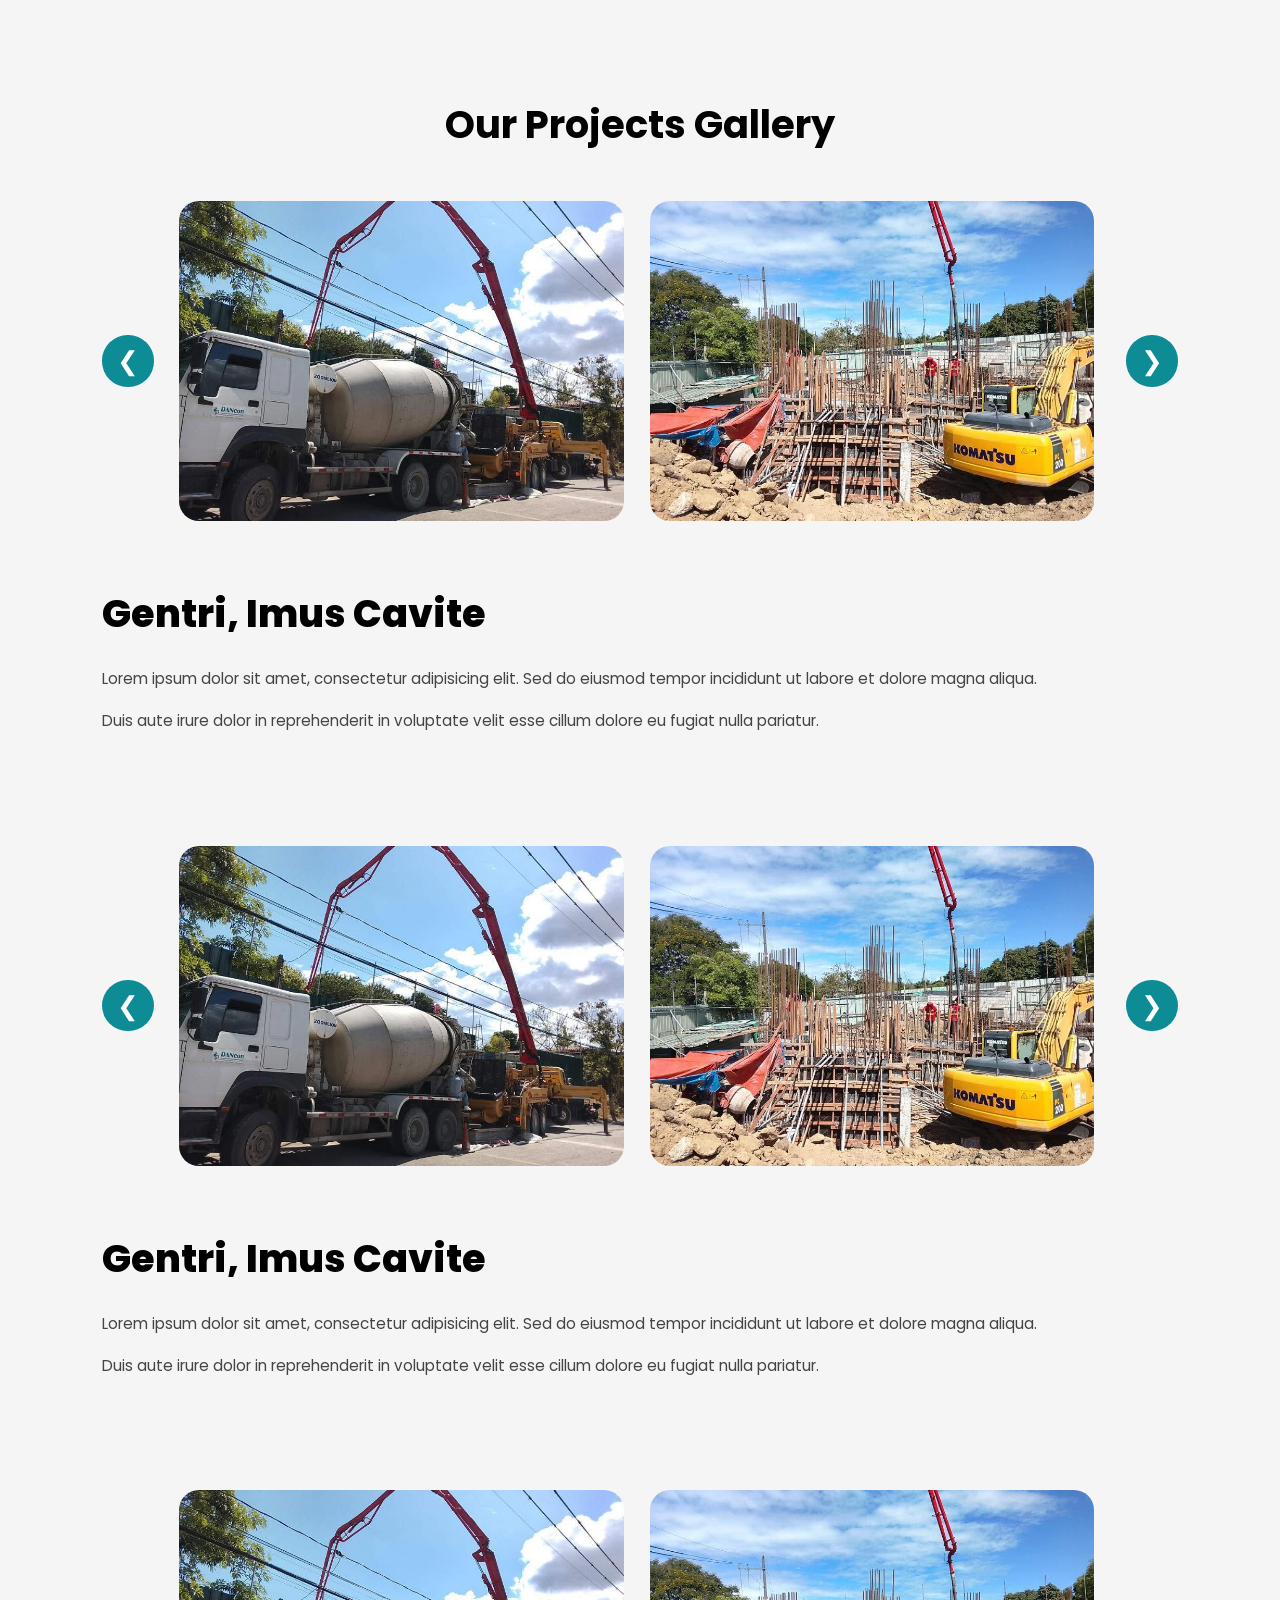
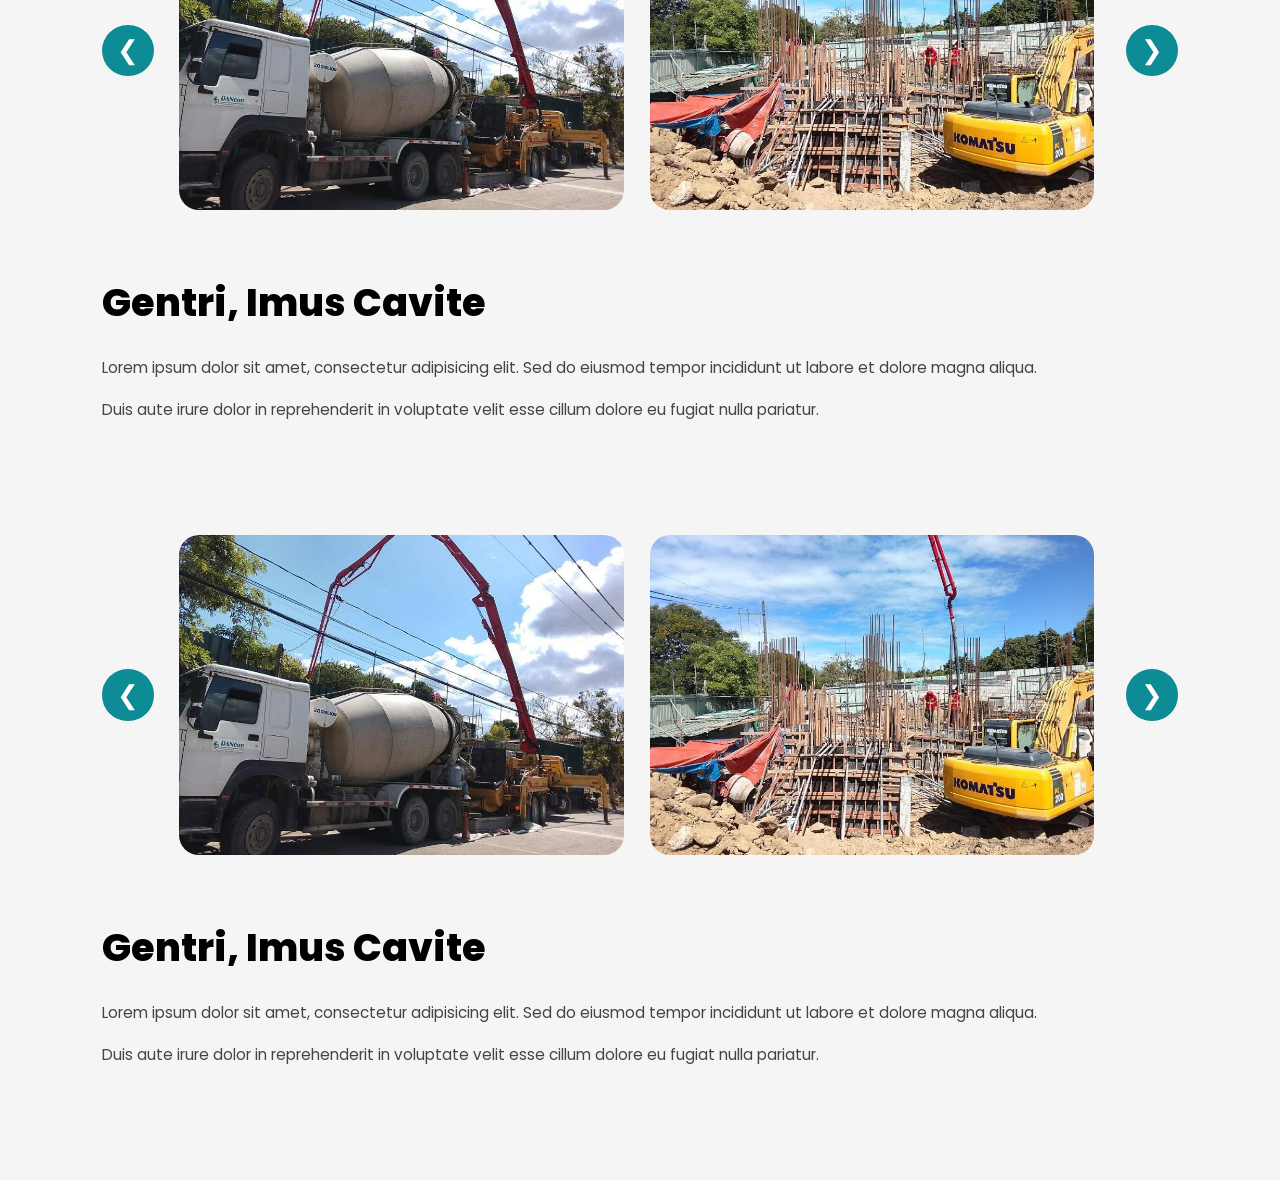
==== pages/project-gallery-page/project-gallery.html @ 90d68885 "portfolio images fix 3: folder cd" ====
<!doctype html>
<html lang="en">
  <head>
    <meta charset="UTF-8" />
    <meta name="viewport" content="width=device-width, initial-scale=1.0" />
    <link
      href="https://fonts.googleapis.com/css2?family=Comic+Neue:ital,wght@0,300;0,400;0,700;1,300;1,400;1,700&family=Poppins:ital,wght@0,100;0,200;0,300;0,400;0,500;0,600;0,700;0,800;0,900;1,100;1,200;1,300;1,400;1,500;1,600;1,700;1,800;1,900&display=swap"
      rel="stylesheet"
    />
    <link rel="stylesheet" href="project-gallery.css" />
    <title>Dancon | Project Gallery</title>
  </head>
  <body>
    <section class="portfolio" id="portfolio">
      <h1 class="title">Our Projects Gallery</h1>
      <div class="container">
        <div class="portfolio-slider-wrapper">
          <button class="portfolio-btn prev-btn">&#10094;</button>

          <div class="portfolio-slider">
            <div class="portfolio-track">
              <div class="portfolio-image">
                <img
                  src="../../images/ayala-alabang/residential ayala alabang 2.jpg"
                  alt="Project Image"
                />
              </div>

              <div class="portfolio-image">
                <img
                  src="../../images/ayala-alabang/residential ayala alabang.jpg"
                  alt="Project Image"
                />
              </div>
            </div>
          </div>

          <button class="portfolio-btn next-btn">&#10095;</button>
        </div>

        <div class="portfolio-content">
          <h2>Gentri, Imus Cavite</h2>

          <p>
            Lorem ipsum dolor sit amet, consectetur adipisicing elit. Sed do
            eiusmod tempor incididunt ut labore et dolore magna aliqua.
          </p>

          <p>
            Duis aute irure dolor in reprehenderit in voluptate velit esse
            cillum dolore eu fugiat nulla pariatur.
          </p>
        </div>
      </div>
    </section>

    <section class="portfolio" id="portfolio">
      <div class="container">
        <div class="portfolio-slider-wrapper">
          <button class="portfolio-btn prev-btn">&#10094;</button>

          <div class="portfolio-slider">
            <div class="portfolio-track">
              <div class="portfolio-image">
                <img
                  src="/images/ayala-alabang/residential ayala alabang 2.jpg"
                  alt="Project Image"
                />
              </div>

              <div class="portfolio-image">
                <img
                  src="/images/ayala-alabang/residential ayala alabang.jpg"
                  alt="Project Image"
                />
              </div>
            </div>
          </div>

          <button class="portfolio-btn next-btn">&#10095;</button>
        </div>

        <div class="portfolio-content">
          <h2>Gentri, Imus Cavite</h2>

          <p>
            Lorem ipsum dolor sit amet, consectetur adipisicing elit. Sed do
            eiusmod tempor incididunt ut labore et dolore magna aliqua.
          </p>

          <p>
            Duis aute irure dolor in reprehenderit in voluptate velit esse
            cillum dolore eu fugiat nulla pariatur.
          </p>
        </div>
      </div>
    </section>

    <section class="portfolio" id="portfolio">
      <div class="container">
        <div class="portfolio-slider-wrapper">
          <button class="portfolio-btn prev-btn">&#10094;</button>

          <div class="portfolio-slider">
            <div class="portfolio-track">
              <div class="portfolio-image">
                <img
                  src="/images/ayala-alabang/residential ayala alabang 2.jpg"
                  alt="Project Image"
                />
              </div>

              <div class="portfolio-image">
                <img
                  src="/images/ayala-alabang/residential ayala alabang.jpg"
                  alt="Project Image"
                />
              </div>
            </div>
          </div>

          <button class="portfolio-btn next-btn">&#10095;</button>
        </div>

        <div class="portfolio-content">
          <h2>Gentri, Imus Cavite</h2>

          <p>
            Lorem ipsum dolor sit amet, consectetur adipisicing elit. Sed do
            eiusmod tempor incididunt ut labore et dolore magna aliqua.
          </p>

          <p>
            Duis aute irure dolor in reprehenderit in voluptate velit esse
            cillum dolore eu fugiat nulla pariatur.
          </p>
        </div>
      </div>
    </section>

    <section class="portfolio" id="portfolio">
      <div class="container">
        <div class="portfolio-slider-wrapper">
          <button class="portfolio-btn prev-btn">&#10094;</button>

          <div class="portfolio-slider">
            <div class="portfolio-track">
              <div class="portfolio-image">
                <img
                  src="/images/ayala-alabang/residential ayala alabang 2.jpg"
                  alt="Project Image"
                />
              </div>

              <div class="portfolio-image">
                <img
                  src="/images/ayala-alabang/residential ayala alabang.jpg"
                  alt="Project Image"
                />
              </div>
            </div>
          </div>

          <button class="portfolio-btn next-btn">&#10095;</button>
        </div>

        <div class="portfolio-content">
          <h2>Gentri, Imus Cavite</h2>

          <p>
            Lorem ipsum dolor sit amet, consectetur adipisicing elit. Sed do
            eiusmod tempor incididunt ut labore et dolore magna aliqua.
          </p>

          <p>
            Duis aute irure dolor in reprehenderit in voluptate velit esse
            cillum dolore eu fugiat nulla pariatur.
          </p>
        </div>
      </div>
    </section>
    <script src="project-gallery.js"></script>
  </body>
</html>
---- pages/project-gallery-page/project-gallery.css ----
* {
  margin: 0;
  padding: 0;
  box-sizing: border-box;
}

:root {
  --color-primary: #018790;
  --color-secondary: #545454;
  --color-background: #ffffff;
  --color-text: #000000;
}

body {
  min-height: 100vh;
  font-family: 'Poppins', sans-serif;
  font-size: 16px;
}

.portfolio {
  display: flex;
  flex-direction: column;
  justify-content: center;

  padding: clamp(4rem, 8vw, 6rem) clamp(2rem, 8vw, 8rem);

  background: #f5f5f5;
}

.title {
  font-size: clamp(1.8rem, 3vw, 3rem);
  margin-bottom: 3rem;
  text-align: center;
}

.portfolio-slider-wrapper {
  display: flex;
  align-items: center;
  gap: clamp(0.5rem, 2vw, 2rem);

  margin-bottom: clamp(2rem, 5vw, 4rem);
}

.portfolio-slider {
  overflow: hidden;
  flex: 1;
}

.portfolio-track {
  display: flex;
  gap: clamp(1rem, 2vw, 2rem);

  transition: transform 0.6s ease;
}

.portfolio-image {
  flex: 0 0 calc(50% - 1rem);

  overflow: hidden;
  border-radius: 20px;
}

.portfolio-image img {
  width: 100%;

  height: clamp(180px, 25vw, 380px);

  display: block;
  object-fit: cover;
}

.portfolio-btn {
  width: clamp(40px, 4vw, 60px);
  height: clamp(40px, 4vw, 60px);

  border: none;
  border-radius: 50%;

  cursor: pointer;

  font-size: clamp(1.25rem, 2vw, 1.8rem);

  color: white;
  background: #0d8c95;

  transition: 0.3s ease;
}

.portfolio-btn:hover {
  transform: scale(1.08);
}

.portfolio-content {
  max-width: 1500px;
  margin: 0 auto;
}

.portfolio-content h2 {
  font-size: clamp(1.8rem, 3vw, 3rem);
  font-weight: 800;
  margin-bottom: 1rem;
  margin-bottom: 1.5rem;
}

.portfolio-content p {
  font-size: clamp(0.95rem, 1.1vw, 1.15rem);
  line-height: 1.7;
  color: #444;
  margin-bottom: 1rem;
}

.portfolio + .portfolio {
  padding-top: 0;
}

@media (max-width: 768px) {
  .portfolio-image {
    flex: 0 0 100%;
  }

  .portfolio-image img {
    aspect-ratio: 16 / 9;
    height: auto;
  }

  .portfolio-btn {
    width: 35px;
    height: 35px;
  }

  .portfolio-track {
    gap: 10px;
  }
}
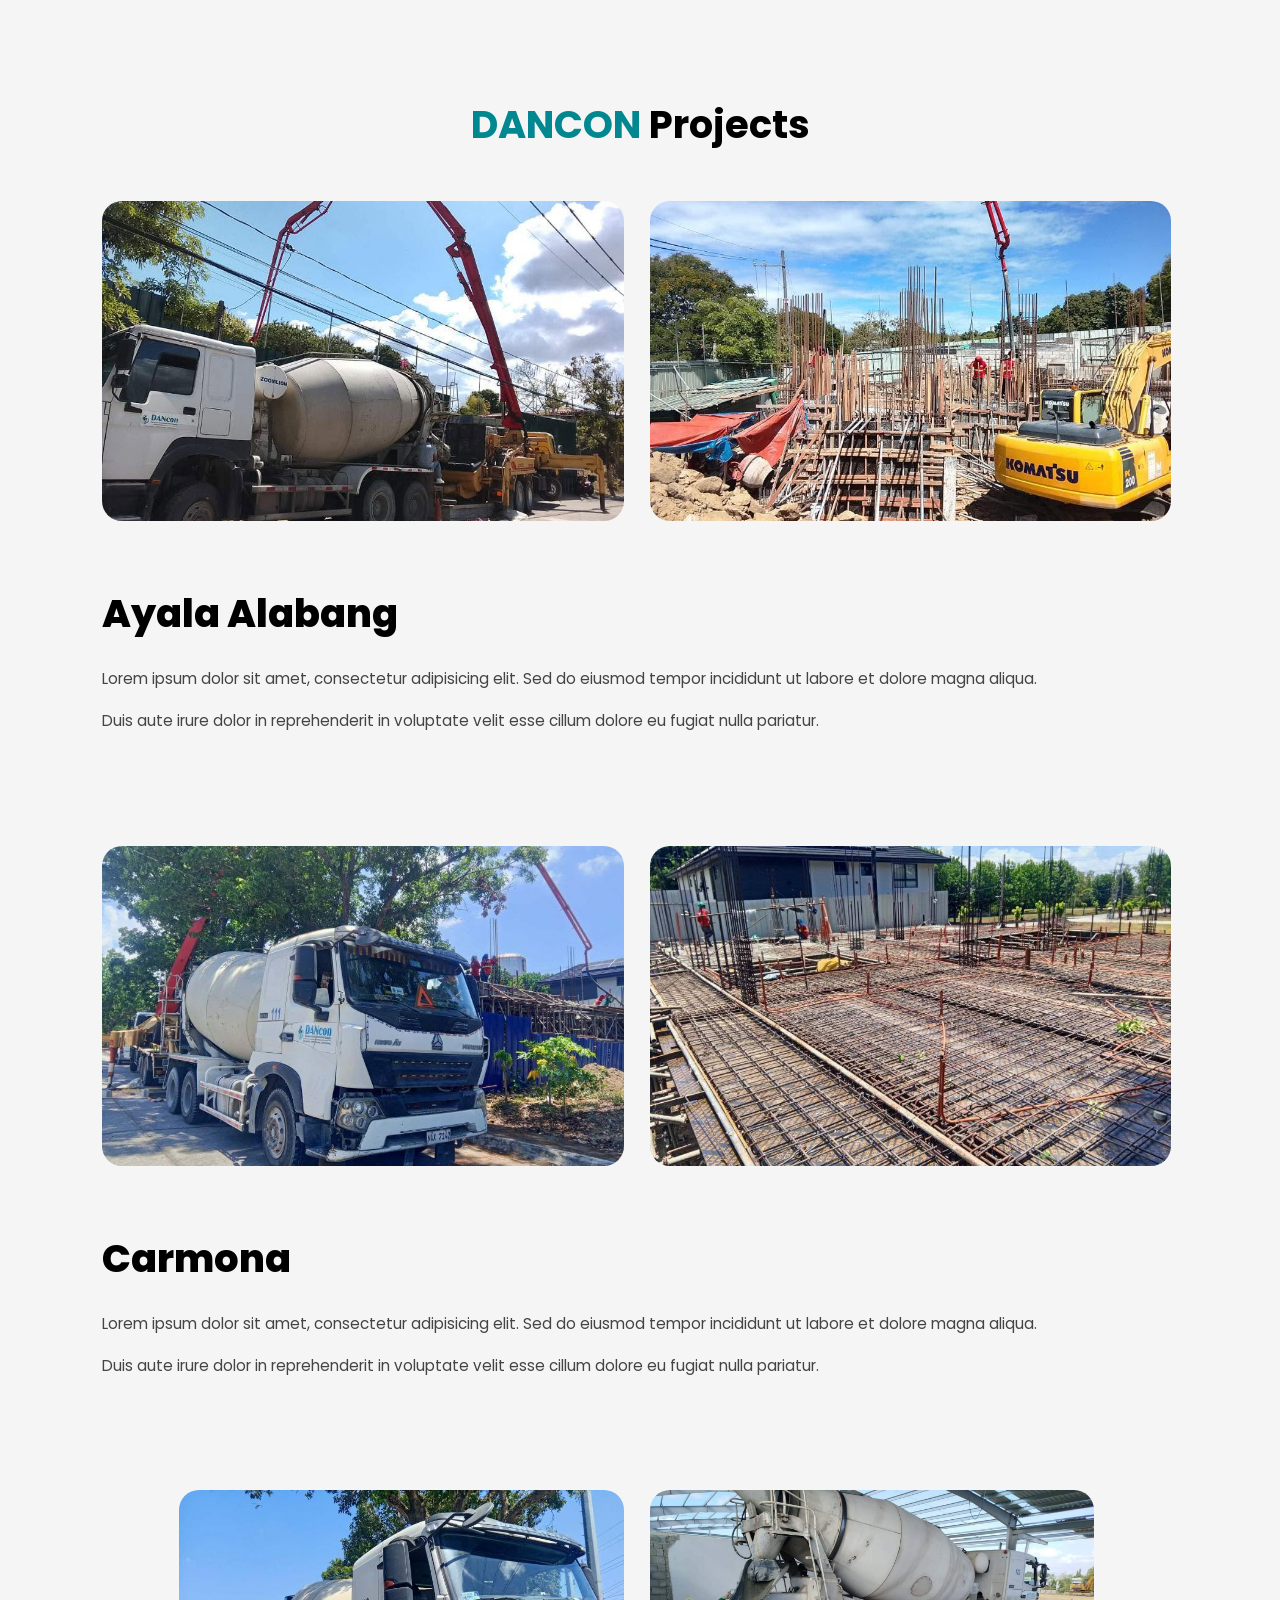
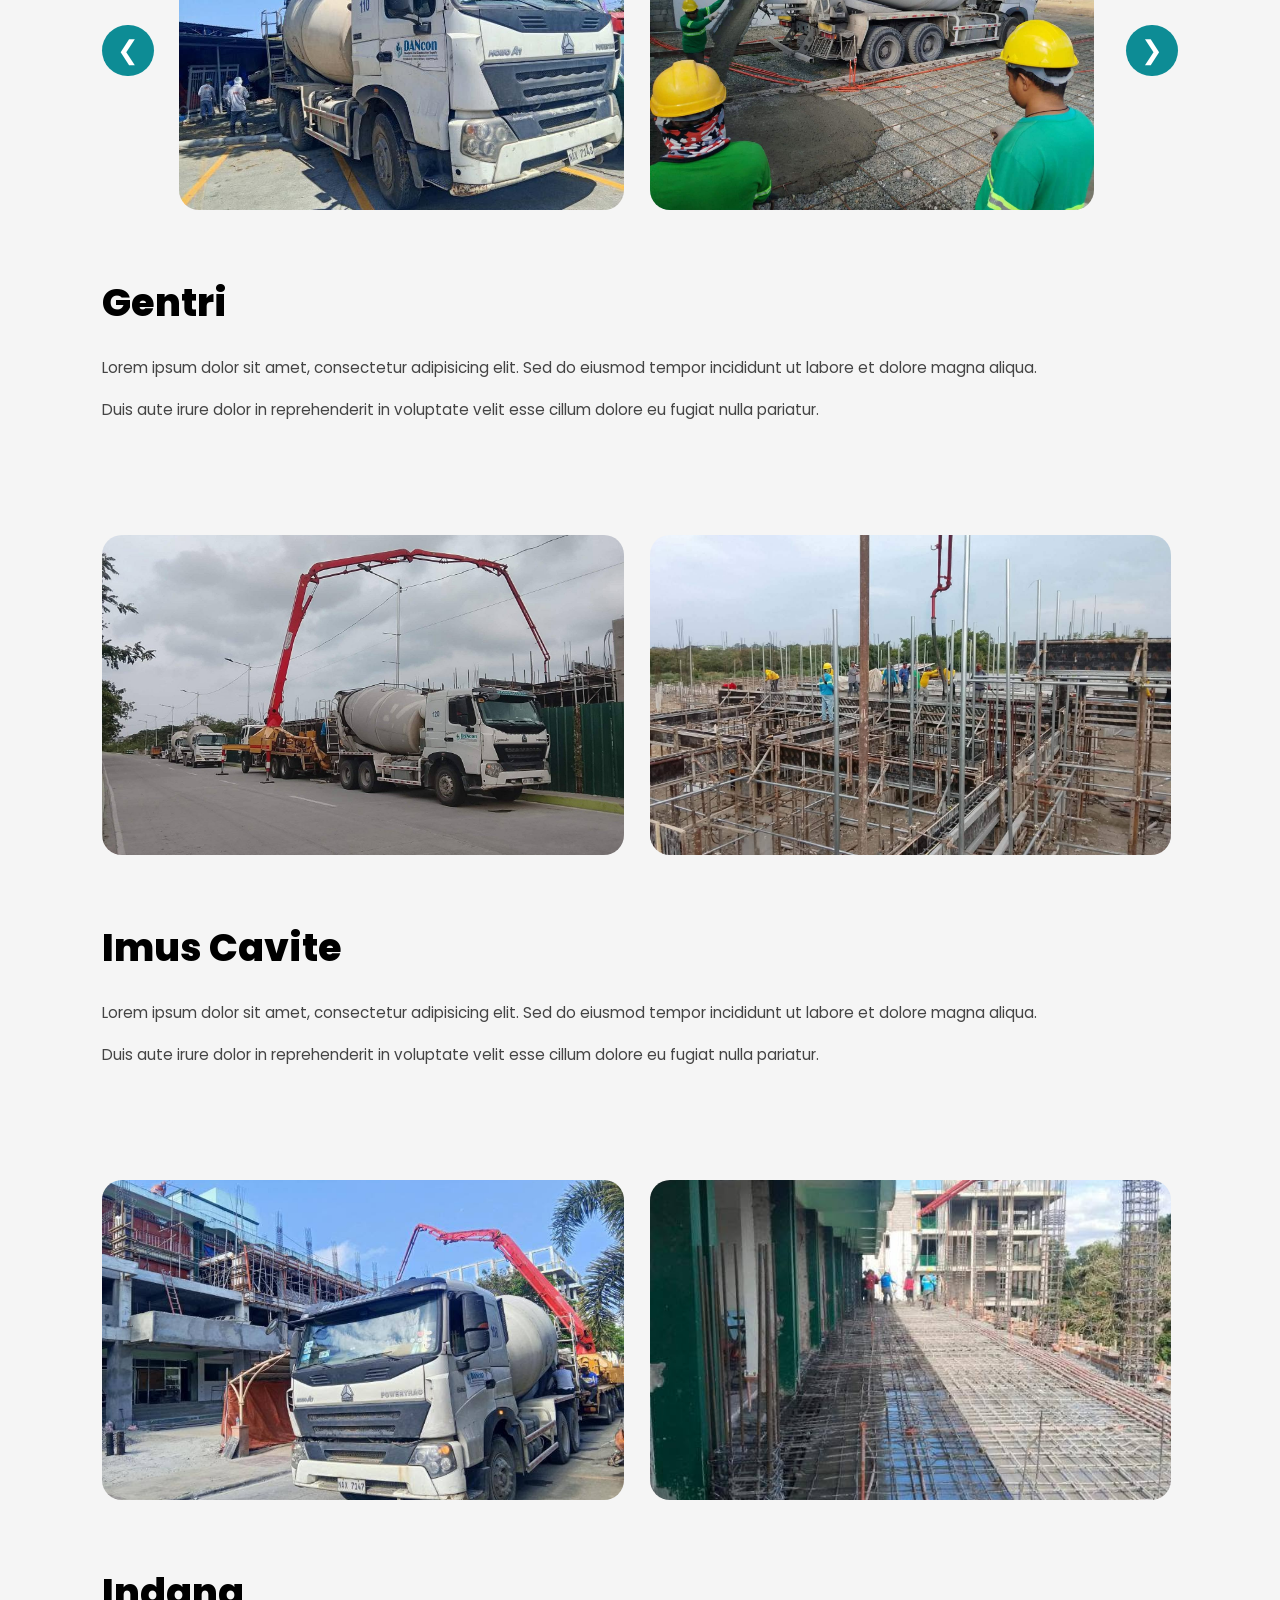
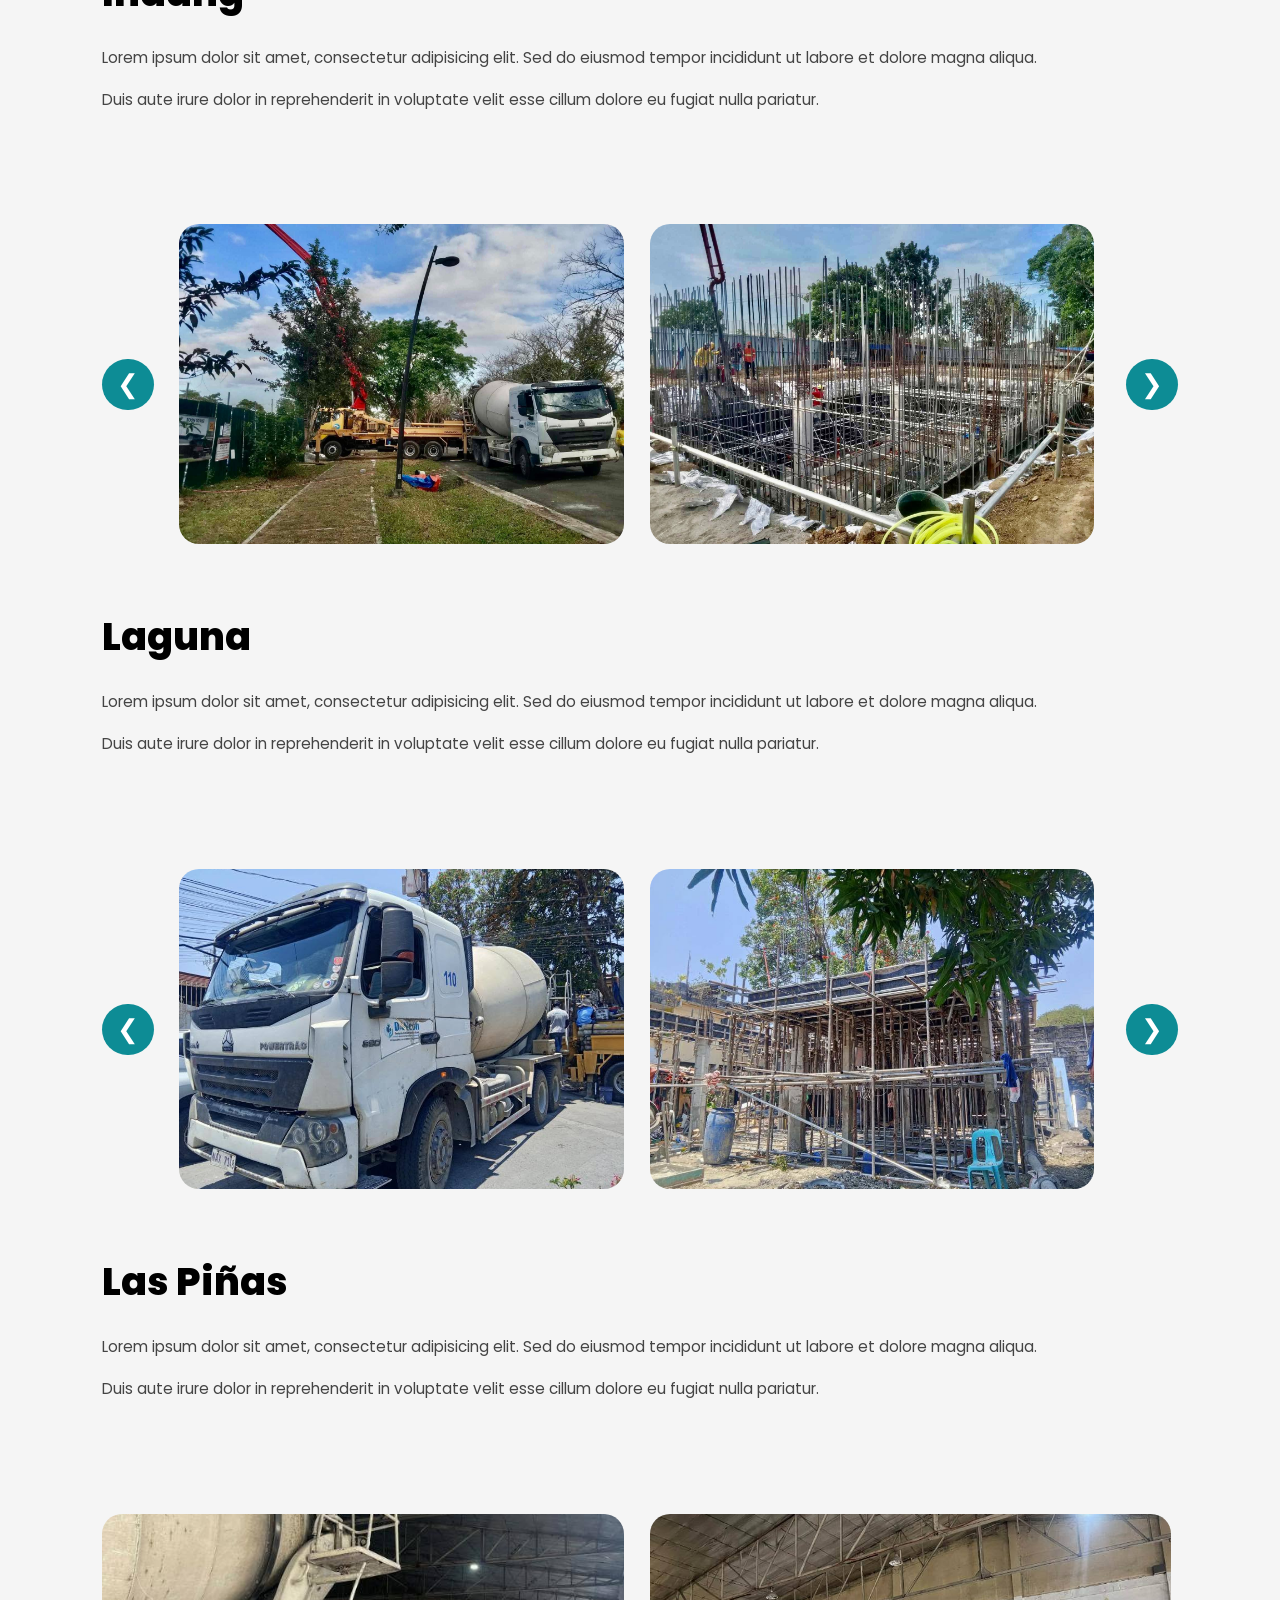
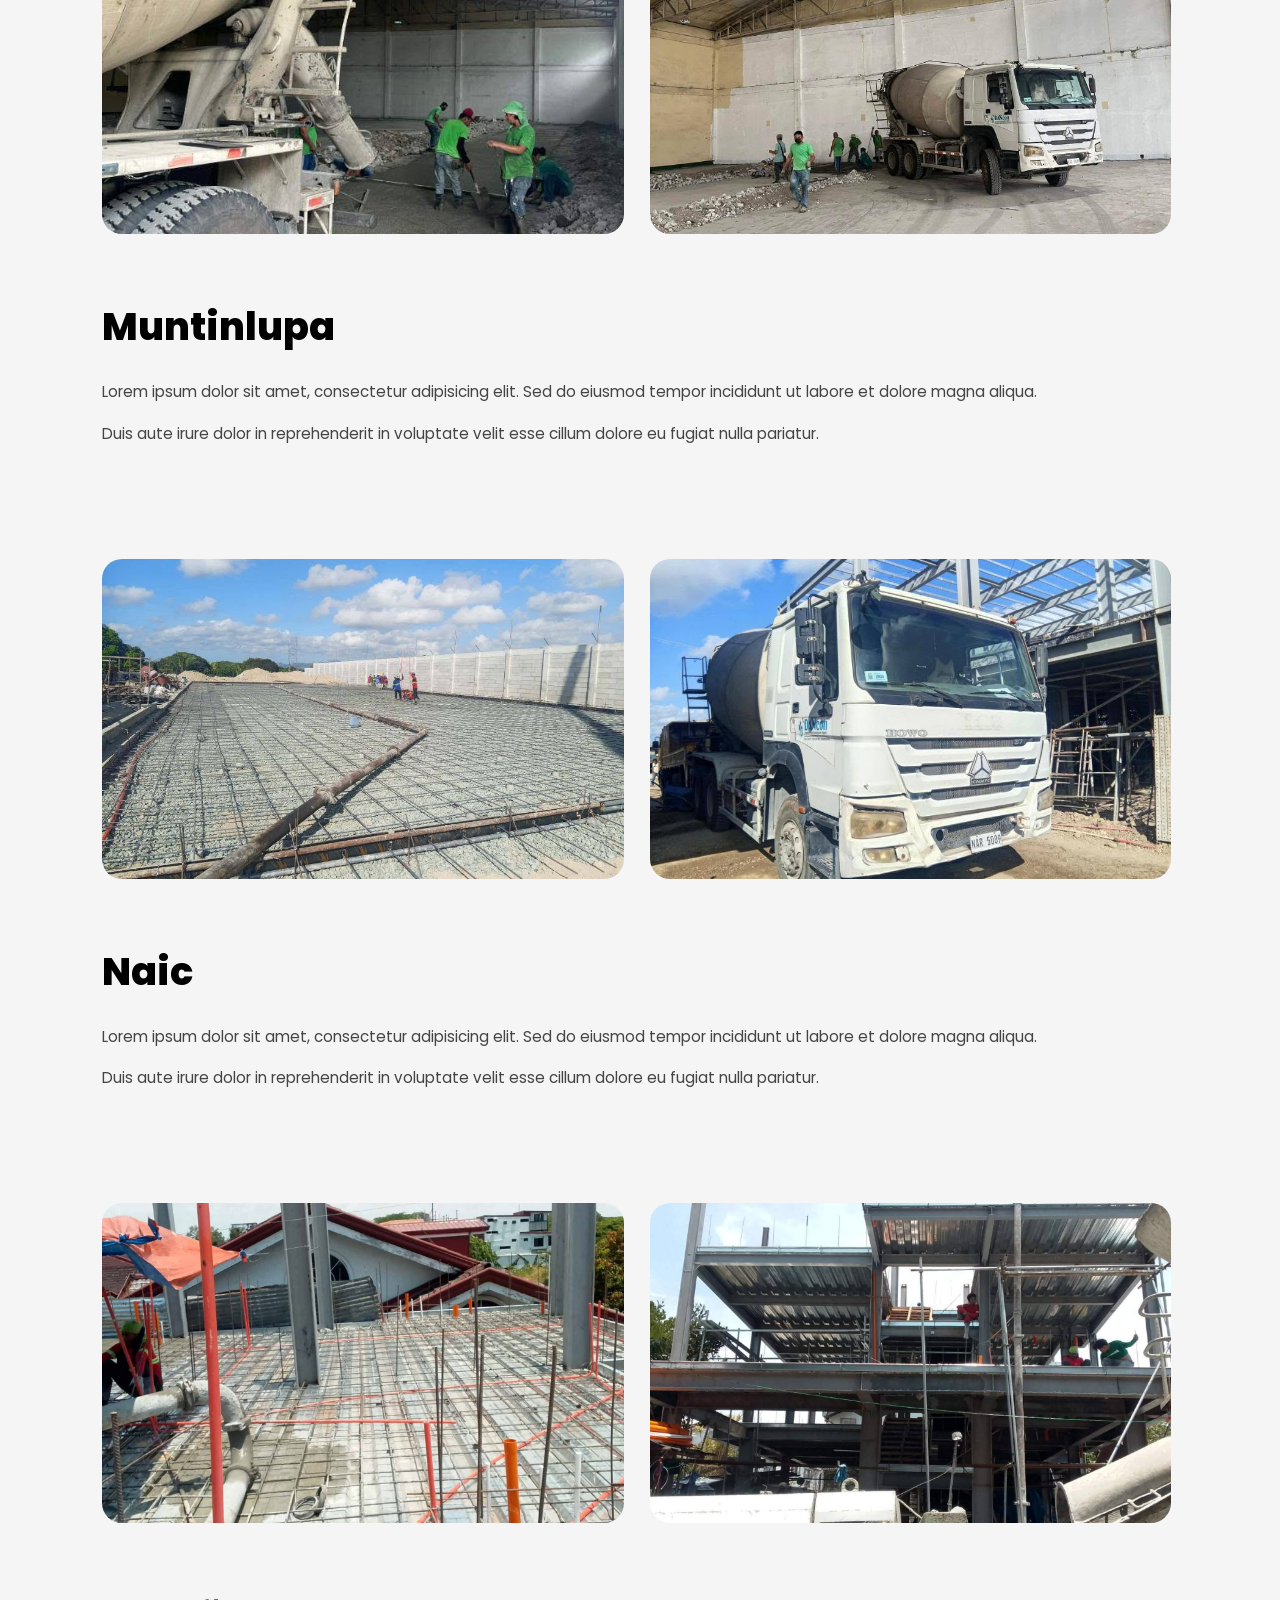
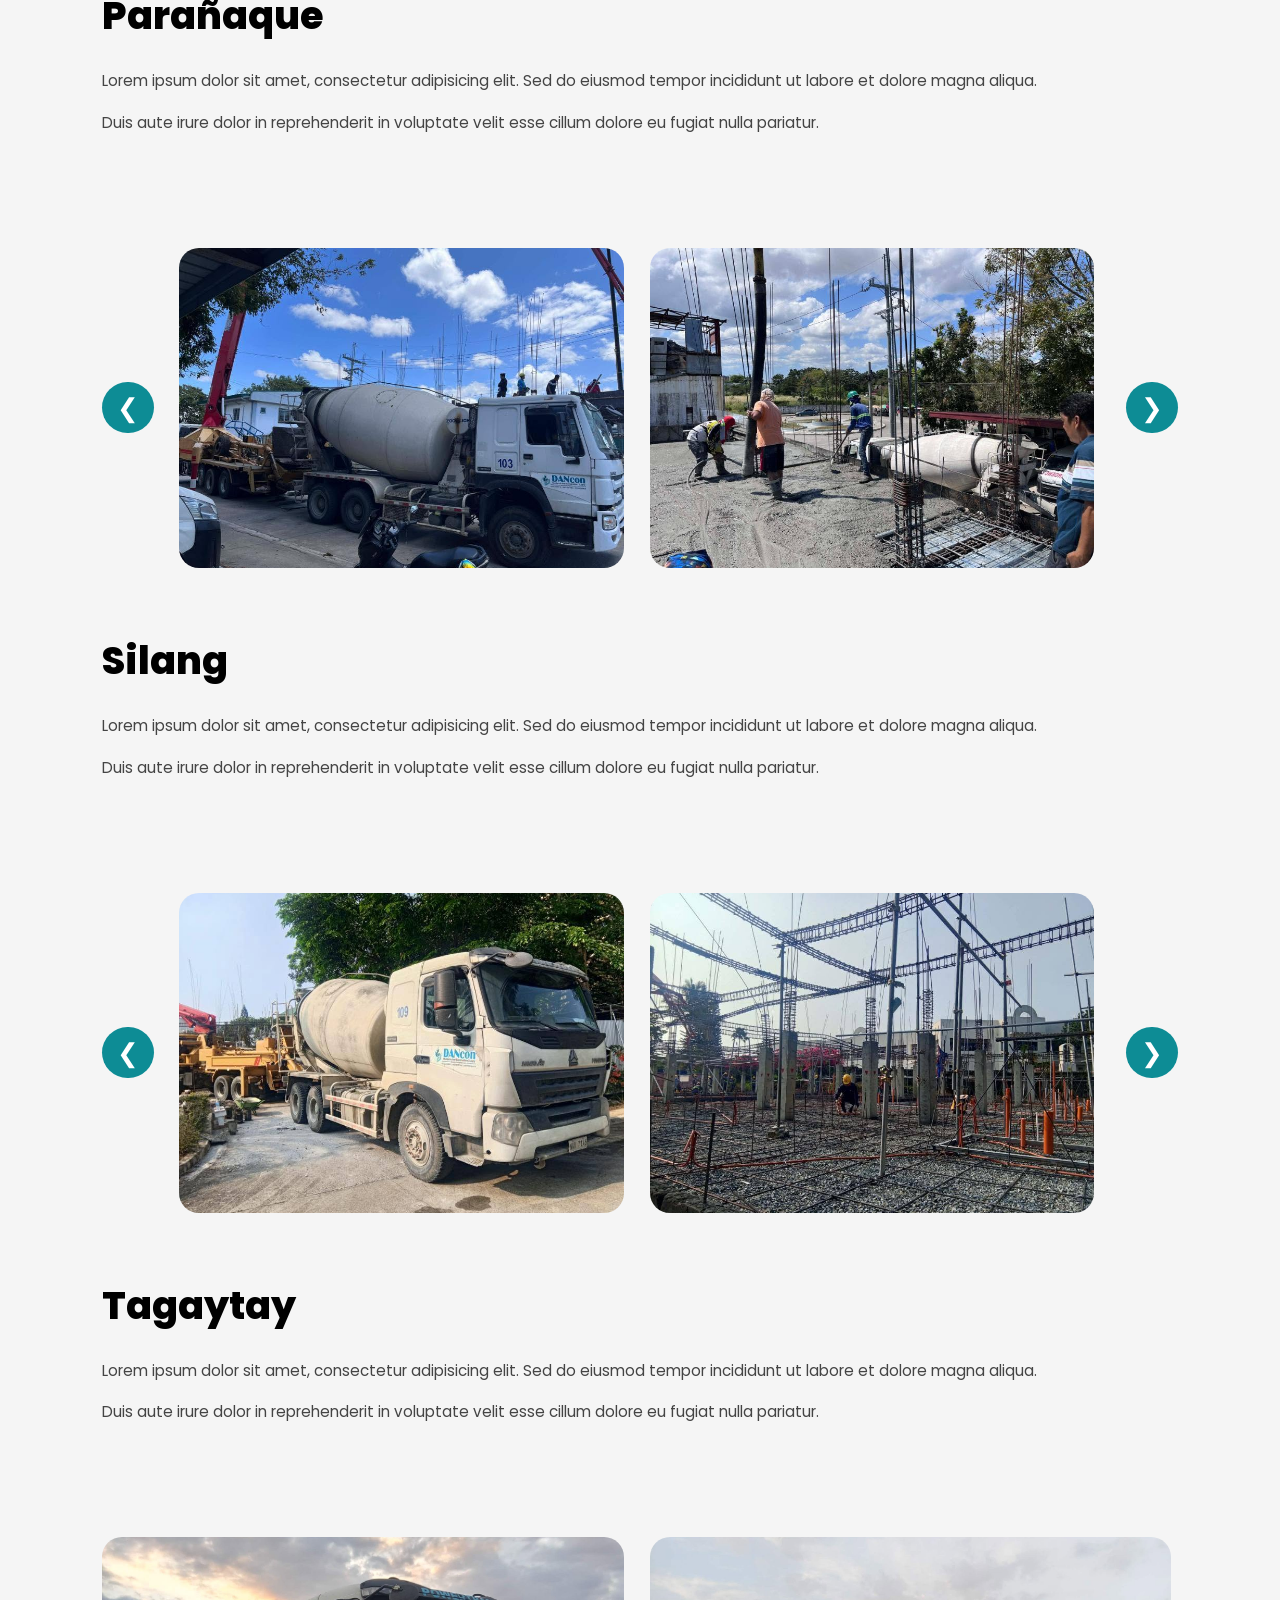
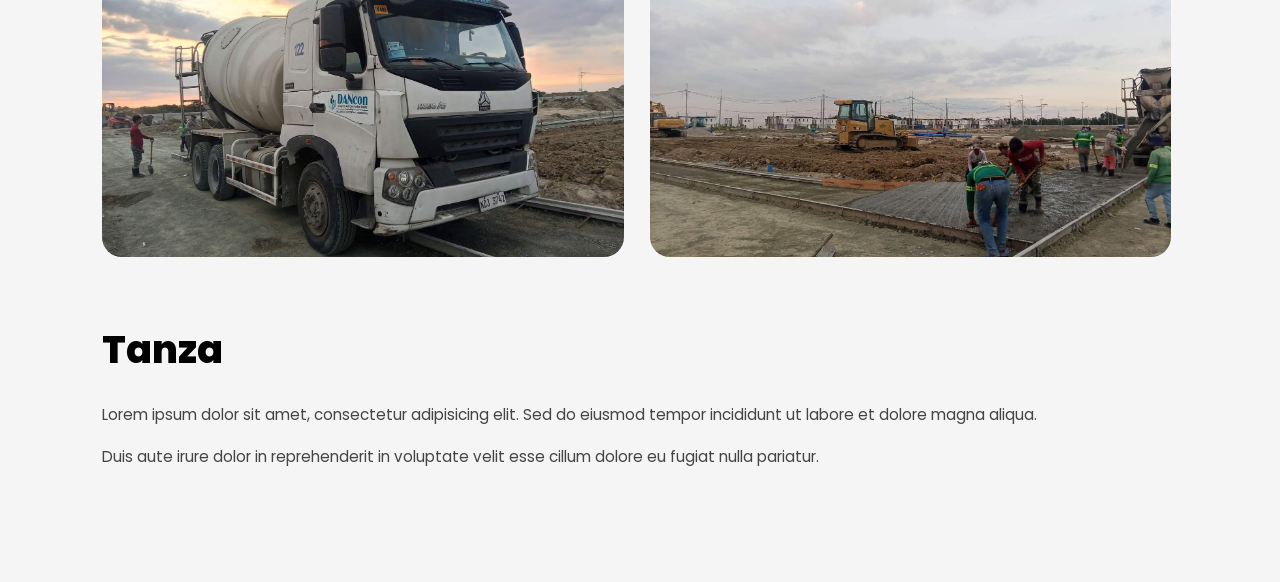
==== commit f00b3692: "added images in project portfolio gallery page" ====
--- a/pages/project-gallery-page/project-gallery.html
+++ b/pages/project-gallery-page/project-gallery.html
@@ -12,7 +12,7 @@
   </head>
   <body>
     <section class="portfolio" id="portfolio">
-      <h1 class="title">Our Projects Gallery</h1>
+      <h1 class="title"><span>DANCON</span> Projects</h1>
       <div class="container">
         <div class="portfolio-slider-wrapper">
           <button class="portfolio-btn prev-btn">&#10094;</button>
@@ -39,146 +39,613 @@
         </div>
 
         <div class="portfolio-content">
-          <h2>Gentri, Imus Cavite</h2>
-
-          <p>
-            Lorem ipsum dolor sit amet, consectetur adipisicing elit. Sed do
-            eiusmod tempor incididunt ut labore et dolore magna aliqua.
-          </p>
-
-          <p>
-            Duis aute irure dolor in reprehenderit in voluptate velit esse
-            cillum dolore eu fugiat nulla pariatur.
-          </p>
-        </div>
-      </div>
-    </section>
-
-    <section class="portfolio" id="portfolio">
-      <div class="container">
-        <div class="portfolio-slider-wrapper">
-          <button class="portfolio-btn prev-btn">&#10094;</button>
-
-          <div class="portfolio-slider">
-            <div class="portfolio-track">
-              <div class="portfolio-image">
-                <img
-                  src="/images/ayala-alabang/residential ayala alabang 2.jpg"
-                  alt="Project Image"
-                />
-              </div>
-
-              <div class="portfolio-image">
-                <img
-                  src="/images/ayala-alabang/residential ayala alabang.jpg"
-                  alt="Project Image"
-                />
-              </div>
-            </div>
-          </div>
-
-          <button class="portfolio-btn next-btn">&#10095;</button>
-        </div>
-
-        <div class="portfolio-content">
-          <h2>Gentri, Imus Cavite</h2>
-
-          <p>
-            Lorem ipsum dolor sit amet, consectetur adipisicing elit. Sed do
-            eiusmod tempor incididunt ut labore et dolore magna aliqua.
-          </p>
-
-          <p>
-            Duis aute irure dolor in reprehenderit in voluptate velit esse
-            cillum dolore eu fugiat nulla pariatur.
-          </p>
-        </div>
-      </div>
-    </section>
-
-    <section class="portfolio" id="portfolio">
-      <div class="container">
-        <div class="portfolio-slider-wrapper">
-          <button class="portfolio-btn prev-btn">&#10094;</button>
-
-          <div class="portfolio-slider">
-            <div class="portfolio-track">
-              <div class="portfolio-image">
-                <img
-                  src="/images/ayala-alabang/residential ayala alabang 2.jpg"
-                  alt="Project Image"
-                />
-              </div>
-
-              <div class="portfolio-image">
-                <img
-                  src="/images/ayala-alabang/residential ayala alabang.jpg"
-                  alt="Project Image"
-                />
-              </div>
-            </div>
-          </div>
-
-          <button class="portfolio-btn next-btn">&#10095;</button>
-        </div>
-
-        <div class="portfolio-content">
-          <h2>Gentri, Imus Cavite</h2>
-
-          <p>
-            Lorem ipsum dolor sit amet, consectetur adipisicing elit. Sed do
-            eiusmod tempor incididunt ut labore et dolore magna aliqua.
-          </p>
-
-          <p>
-            Duis aute irure dolor in reprehenderit in voluptate velit esse
-            cillum dolore eu fugiat nulla pariatur.
-          </p>
-        </div>
-      </div>
-    </section>
-
-    <section class="portfolio" id="portfolio">
-      <div class="container">
-        <div class="portfolio-slider-wrapper">
-          <button class="portfolio-btn prev-btn">&#10094;</button>
-
-          <div class="portfolio-slider">
-            <div class="portfolio-track">
-              <div class="portfolio-image">
-                <img
-                  src="/images/ayala-alabang/residential ayala alabang 2.jpg"
-                  alt="Project Image"
-                />
-              </div>
-
-              <div class="portfolio-image">
-                <img
-                  src="/images/ayala-alabang/residential ayala alabang.jpg"
-                  alt="Project Image"
-                />
-              </div>
-            </div>
-          </div>
-
-          <button class="portfolio-btn next-btn">&#10095;</button>
-        </div>
-
-        <div class="portfolio-content">
-          <h2>Gentri, Imus Cavite</h2>
-
-          <p>
-            Lorem ipsum dolor sit amet, consectetur adipisicing elit. Sed do
-            eiusmod tempor incididunt ut labore et dolore magna aliqua.
-          </p>
-
-          <p>
-            Duis aute irure dolor in reprehenderit in voluptate velit esse
-            cillum dolore eu fugiat nulla pariatur.
-          </p>
-        </div>
-      </div>
-    </section>
+          <h2>Ayala Alabang</h2>
+
+          <p>
+            Lorem ipsum dolor sit amet, consectetur adipisicing elit. Sed do
+            eiusmod tempor incididunt ut labore et dolore magna aliqua.
+          </p>
+
+          <p>
+            Duis aute irure dolor in reprehenderit in voluptate velit esse
+            cillum dolore eu fugiat nulla pariatur.
+          </p>
+        </div>
+      </div>
+    </section>
+
+    <section class="portfolio" id="portfolio">
+      <div class="container">
+        <div class="portfolio-slider-wrapper">
+          <button class="portfolio-btn prev-btn">&#10094;</button>
+
+          <div class="portfolio-slider">
+            <div class="portfolio-track">
+              <div class="portfolio-image">
+                <img
+                  src="../../images/carmona/residential carmona 2.jpg"
+                  alt="Project Image"
+                />
+              </div>
+
+              <div class="portfolio-image">
+                <img
+                  src="../../images/carmona/residential carmona.jpg"
+                  alt="Project Image"
+                />
+              </div>
+            </div>
+          </div>
+
+          <button class="portfolio-btn next-btn">&#10095;</button>
+        </div>
+
+        <div class="portfolio-content">
+          <h2>Carmona</h2>
+
+          <p>
+            Lorem ipsum dolor sit amet, consectetur adipisicing elit. Sed do
+            eiusmod tempor incididunt ut labore et dolore magna aliqua.
+          </p>
+
+          <p>
+            Duis aute irure dolor in reprehenderit in voluptate velit esse
+            cillum dolore eu fugiat nulla pariatur.
+          </p>
+        </div>
+      </div>
+    </section>
+
+    <section class="portfolio" id="portfolio">
+      <div class="container">
+        <div class="portfolio-slider-wrapper">
+          <button class="portfolio-btn prev-btn">&#10094;</button>
+
+          <div class="portfolio-slider">
+            <div class="portfolio-track">
+              <div class="portfolio-image">
+                <img
+                  src="../../images/gentri/guadalupe church gentri 2.jpg"
+                  alt="Project Image"
+                />
+              </div>
+
+              <div class="portfolio-image">
+                <img
+                  src="../../images/gentri/gentri 2.jpg"
+                  alt="Project Image"
+                />
+              </div>
+
+              <div class="portfolio-image">
+                <img src="../../images/gentri/gentri.jpg" alt="Project Image" />
+              </div>
+
+              <div class="portfolio-image">
+                <img
+                  src="../../images/gentri/road conreating gen tri 2.jpg"
+                  alt="Project Image"
+                />
+              </div>
+
+              <div class="portfolio-image">
+                <img
+                  src="../../images/gentri/road conreating gen tri.jpg"
+                  alt="Project Image"
+                />
+              </div>
+            </div>
+          </div>
+
+          <button class="portfolio-btn next-btn">&#10095;</button>
+        </div>
+
+        <div class="portfolio-content">
+          <h2>Gentri</h2>
+
+          <p>
+            Lorem ipsum dolor sit amet, consectetur adipisicing elit. Sed do
+            eiusmod tempor incididunt ut labore et dolore magna aliqua.
+          </p>
+
+          <p>
+            Duis aute irure dolor in reprehenderit in voluptate velit esse
+            cillum dolore eu fugiat nulla pariatur.
+          </p>
+        </div>
+      </div>
+    </section>
+
+    <section class="portfolio" id="portfolio">
+      <div class="container">
+        <div class="portfolio-slider-wrapper">
+          <button class="portfolio-btn prev-btn">&#10094;</button>
+
+          <div class="portfolio-slider">
+            <div class="portfolio-track">
+              <div class="portfolio-image">
+                <img
+                  src="../../images/imus/commercial imus cavite.jpg"
+                  alt="Project Image"
+                />
+              </div>
+
+              <div class="portfolio-image">
+                <img
+                  src="../../images/imus/commercial cavite.jpg"
+                  alt="Project Image"
+                />
+              </div>
+            </div>
+          </div>
+
+          <button class="portfolio-btn next-btn">&#10095;</button>
+        </div>
+
+        <div class="portfolio-content">
+          <h2>Imus Cavite</h2>
+
+          <p>
+            Lorem ipsum dolor sit amet, consectetur adipisicing elit. Sed do
+            eiusmod tempor incididunt ut labore et dolore magna aliqua.
+          </p>
+
+          <p>
+            Duis aute irure dolor in reprehenderit in voluptate velit esse
+            cillum dolore eu fugiat nulla pariatur.
+          </p>
+        </div>
+      </div>
+    </section>
+
+    <section class="portfolio" id="portfolio">
+      <div class="container">
+        <div class="portfolio-slider-wrapper">
+          <button class="portfolio-btn prev-btn">&#10094;</button>
+
+          <div class="portfolio-slider">
+            <div class="portfolio-track">
+              <div class="portfolio-image">
+                <img
+                  src="../../images/indang/school cvsu indang 2.jpg"
+                  alt="Project Image"
+                />
+              </div>
+
+              <div class="portfolio-image">
+                <img
+                  src="../../images/indang/school cvsu indang.jpg"
+                  alt="Project Image"
+                />
+              </div>
+            </div>
+          </div>
+
+          <button class="portfolio-btn next-btn">&#10095;</button>
+        </div>
+
+        <div class="portfolio-content">
+          <h2>Indang</h2>
+
+          <p>
+            Lorem ipsum dolor sit amet, consectetur adipisicing elit. Sed do
+            eiusmod tempor incididunt ut labore et dolore magna aliqua.
+          </p>
+
+          <p>
+            Duis aute irure dolor in reprehenderit in voluptate velit esse
+            cillum dolore eu fugiat nulla pariatur.
+          </p>
+        </div>
+      </div>
+    </section>
+
+    <section class="portfolio" id="portfolio">
+      <div class="container">
+        <div class="portfolio-slider-wrapper">
+          <button class="portfolio-btn prev-btn">&#10094;</button>
+
+          <div class="portfolio-slider">
+            <div class="portfolio-track">
+              <div class="portfolio-image">
+                <img
+                  src="../../images/laguna/25.50 Cubic For Residential Nuvali , Sta Rosa Laguna 2.jpg"
+                  alt="Project Image"
+                />
+              </div>
+
+              <div class="portfolio-image">
+                <img
+                  src="../../images/laguna/25.50 Cubic For Residential Nuvali , Sta Rosa Laguna.jpg"
+                  alt="Project Image"
+                />
+              </div>
+
+              <div class="portfolio-image">
+                <img
+                  src="../../images/laguna/magnolia sta rosa laguna.jpg"
+                  alt="Project Image"
+                />
+              </div>
+
+              <div class="portfolio-image">
+                <img
+                  src="../../images/laguna/magnolia sta rosa laguna 2.jpg"
+                  alt="Project Image"
+                />
+              </div>
+
+              <div class="portfolio-image">
+                <img
+                  src="../../images/laguna/residential laguna.jpg"
+                  alt="Project Image"
+                />
+              </div>
+
+              <div class="portfolio-image">
+                <img
+                  src="../../images/laguna/residential laguna 2.jpg"
+                  alt="Project Image"
+                />
+              </div>
+            </div>
+          </div>
+
+          <button class="portfolio-btn next-btn">&#10095;</button>
+        </div>
+
+        <div class="portfolio-content">
+          <h2>Laguna</h2>
+
+          <p>
+            Lorem ipsum dolor sit amet, consectetur adipisicing elit. Sed do
+            eiusmod tempor incididunt ut labore et dolore magna aliqua.
+          </p>
+
+          <p>
+            Duis aute irure dolor in reprehenderit in voluptate velit esse
+            cillum dolore eu fugiat nulla pariatur.
+          </p>
+        </div>
+      </div>
+    </section>
+
+    <section class="portfolio" id="portfolio">
+      <div class="container">
+        <div class="portfolio-slider-wrapper">
+          <button class="portfolio-btn prev-btn">&#10094;</button>
+
+          <div class="portfolio-slider">
+            <div class="portfolio-track">
+              <div class="portfolio-image">
+                <img
+                  src="../../images/las-pinas/las pinas residential.jpg"
+                  alt="Project Image"
+                />
+              </div>
+
+              <div class="portfolio-image">
+                <img
+                  src="../../images/las-pinas/las pinas residential 2.jpg"
+                  alt="Project Image"
+                />
+              </div>
+
+              <div class="portfolio-image">
+                <img
+                  src="../../images/las-pinas/residential las pinas city.jpg"
+                  alt="Project Image"
+                />
+              </div>
+
+              <div class="portfolio-image">
+                <img
+                  src="../../images/las-pinas/residential las pinas 2.jpg"
+                  alt="Project Image"
+                />
+              </div>
+            </div>
+          </div>
+
+          <button class="portfolio-btn next-btn">&#10095;</button>
+        </div>
+
+        <div class="portfolio-content">
+          <h2>Las Piñas</h2>
+
+          <p>
+            Lorem ipsum dolor sit amet, consectetur adipisicing elit. Sed do
+            eiusmod tempor incididunt ut labore et dolore magna aliqua.
+          </p>
+
+          <p>
+            Duis aute irure dolor in reprehenderit in voluptate velit esse
+            cillum dolore eu fugiat nulla pariatur.
+          </p>
+        </div>
+      </div>
+    </section>
+
+    <section class="portfolio" id="portfolio">
+      <div class="container">
+        <div class="portfolio-slider-wrapper">
+          <button class="portfolio-btn prev-btn">&#10094;</button>
+
+          <div class="portfolio-slider">
+            <div class="portfolio-track">
+              <div class="portfolio-image">
+                <img
+                  src="../../images/muntinlupa/warehouse muntinlupa city.jpg"
+                  alt="Project Image"
+                />
+              </div>
+
+              <div class="portfolio-image">
+                <img
+                  src="../../images/muntinlupa/warehouse muntinlupa city 2.jpg"
+                  alt="Project Image"
+                />
+              </div>
+            </div>
+          </div>
+
+          <button class="portfolio-btn next-btn">&#10095;</button>
+        </div>
+
+        <div class="portfolio-content">
+          <h2>Muntinlupa</h2>
+
+          <p>
+            Lorem ipsum dolor sit amet, consectetur adipisicing elit. Sed do
+            eiusmod tempor incididunt ut labore et dolore magna aliqua.
+          </p>
+
+          <p>
+            Duis aute irure dolor in reprehenderit in voluptate velit esse
+            cillum dolore eu fugiat nulla pariatur.
+          </p>
+        </div>
+      </div>
+    </section>
+
+    <section class="portfolio" id="portfolio">
+      <div class="container">
+        <div class="portfolio-slider-wrapper">
+          <button class="portfolio-btn prev-btn">&#10094;</button>
+
+          <div class="portfolio-slider">
+            <div class="portfolio-track">
+              <div class="portfolio-image">
+                <img
+                  src="../../images/naic/warehouse naic.jpg"
+                  alt="Project Image"
+                />
+              </div>
+
+              <div class="portfolio-image">
+                <img
+                  src="../../images/naic/warehouse naic 2.jpg"
+                  alt="Project Image"
+                />
+              </div>
+            </div>
+          </div>
+
+          <button class="portfolio-btn next-btn">&#10095;</button>
+        </div>
+
+        <div class="portfolio-content">
+          <h2>Naic</h2>
+
+          <p>
+            Lorem ipsum dolor sit amet, consectetur adipisicing elit. Sed do
+            eiusmod tempor incididunt ut labore et dolore magna aliqua.
+          </p>
+
+          <p>
+            Duis aute irure dolor in reprehenderit in voluptate velit esse
+            cillum dolore eu fugiat nulla pariatur.
+          </p>
+        </div>
+      </div>
+    </section>
+
+    <section class="portfolio" id="portfolio">
+      <div class="container">
+        <div class="portfolio-slider-wrapper">
+          <button class="portfolio-btn prev-btn">&#10094;</button>
+
+          <div class="portfolio-slider">
+            <div class="portfolio-track">
+              <div class="portfolio-image">
+                <img
+                  src="../../images/paranaque/residential paranqaue.jpg"
+                  alt="Project Image"
+                />
+              </div>
+
+              <div class="portfolio-image">
+                <img
+                  src="../../images/paranaque/residential paranaque 2.jpg"
+                  alt="Project Image"
+                />
+              </div>
+            </div>
+          </div>
+
+          <button class="portfolio-btn next-btn">&#10095;</button>
+        </div>
+
+        <div class="portfolio-content">
+          <h2>Parañaque</h2>
+
+          <p>
+            Lorem ipsum dolor sit amet, consectetur adipisicing elit. Sed do
+            eiusmod tempor incididunt ut labore et dolore magna aliqua.
+          </p>
+
+          <p>
+            Duis aute irure dolor in reprehenderit in voluptate velit esse
+            cillum dolore eu fugiat nulla pariatur.
+          </p>
+        </div>
+      </div>
+    </section>
+
+    <section class="portfolio" id="portfolio">
+      <div class="container">
+        <div class="portfolio-slider-wrapper">
+          <button class="portfolio-btn prev-btn">&#10094;</button>
+
+          <div class="portfolio-slider">
+            <div class="portfolio-track">
+              <div class="portfolio-image">
+                <img
+                  src="../../images/silang/hospital silang cavite.jpg"
+                  alt="Project Image"
+                />
+              </div>
+
+              <div class="portfolio-image">
+                <img
+                  src="../../images/silang/hospital silang cavite 2.jpg"
+                  alt="Project Image"
+                />
+              </div>
+
+              <div class="portfolio-image">
+                <img
+                  src="../../images/silang/retail building silang cavite.jpg"
+                  alt="Project Image"
+                />
+              </div>
+
+              <div class="portfolio-image">
+                <img
+                  src="../../images/silang/retail building silang cavite 2.jpg"
+                  alt="Project Image"
+                />
+              </div>
+            </div>
+          </div>
+
+          <button class="portfolio-btn next-btn">&#10095;</button>
+        </div>
+
+        <div class="portfolio-content">
+          <h2>Silang</h2>
+
+          <p>
+            Lorem ipsum dolor sit amet, consectetur adipisicing elit. Sed do
+            eiusmod tempor incididunt ut labore et dolore magna aliqua.
+          </p>
+
+          <p>
+            Duis aute irure dolor in reprehenderit in voluptate velit esse
+            cillum dolore eu fugiat nulla pariatur.
+          </p>
+        </div>
+      </div>
+    </section>
+
+    <section class="portfolio" id="portfolio">
+      <div class="container">
+        <div class="portfolio-slider-wrapper">
+          <button class="portfolio-btn prev-btn">&#10094;</button>
+
+          <div class="portfolio-slider">
+            <div class="portfolio-track">
+              <div class="portfolio-image">
+                <img
+                  src="../../images/tagaytay/commercial magallanes tagaytay.jpg"
+                  alt="Project Image"
+                />
+              </div>
+
+              <div class="portfolio-image">
+                <img
+                  src="../../images/tagaytay/commercial magallanes tagaytay 2.jpg"
+                  alt="Project Image"
+                />
+              </div>
+
+              <div class="portfolio-image">
+                <img
+                  src="../../images/tagaytay/wilcon tagaytay.jpg"
+                  alt="Project Image"
+                />
+              </div>
+
+              <div class="portfolio-image">
+                <img
+                  src="../../images/tagaytay/wilcon tagaytay 2.jpg"
+                  alt="Project Image"
+                />
+              </div>
+            </div>
+          </div>
+
+          <button class="portfolio-btn next-btn">&#10095;</button>
+        </div>
+
+        <div class="portfolio-content">
+          <h2>Tagaytay</h2>
+
+          <p>
+            Lorem ipsum dolor sit amet, consectetur adipisicing elit. Sed do
+            eiusmod tempor incididunt ut labore et dolore magna aliqua.
+          </p>
+
+          <p>
+            Duis aute irure dolor in reprehenderit in voluptate velit esse
+            cillum dolore eu fugiat nulla pariatur.
+          </p>
+        </div>
+      </div>
+    </section>
+
+    <section class="portfolio" id="portfolio">
+      <div class="container">
+        <div class="portfolio-slider-wrapper">
+          <button class="portfolio-btn prev-btn">&#10094;</button>
+
+          <div class="portfolio-slider">
+            <div class="portfolio-track">
+              <div class="portfolio-image">
+                <img
+                  src="../../images/tanza/land development tanza.jpg"
+                  alt="Project Image"
+                />
+              </div>
+
+              <div class="portfolio-image">
+                <img
+                  src="../../images/tanza/land development tanza 2.jpg"
+                  alt="Project Image"
+                />
+              </div>
+            </div>
+          </div>
+
+          <button class="portfolio-btn next-btn">&#10095;</button>
+        </div>
+
+        <div class="portfolio-content">
+          <h2>Tanza</h2>
+
+          <p>
+            Lorem ipsum dolor sit amet, consectetur adipisicing elit. Sed do
+            eiusmod tempor incididunt ut labore et dolore magna aliqua.
+          </p>
+
+          <p>
+            Duis aute irure dolor in reprehenderit in voluptate velit esse
+            cillum dolore eu fugiat nulla pariatur.
+          </p>
+        </div>
+      </div>
+    </section>
+
     <script src="project-gallery.js"></script>
   </body>
 </html>
--- a/pages/project-gallery-page/project-gallery.css
+++ b/pages/project-gallery-page/project-gallery.css
@@ -31,6 +31,11 @@
   font-size: clamp(1.8rem, 3vw, 3rem);
   margin-bottom: 3rem;
   text-align: center;
+}
+
+span {
+  font-size: clamp(1.8rem, 3vw, 3rem);
+  color: var(--color-primary);
 }
 
 .portfolio-slider-wrapper {
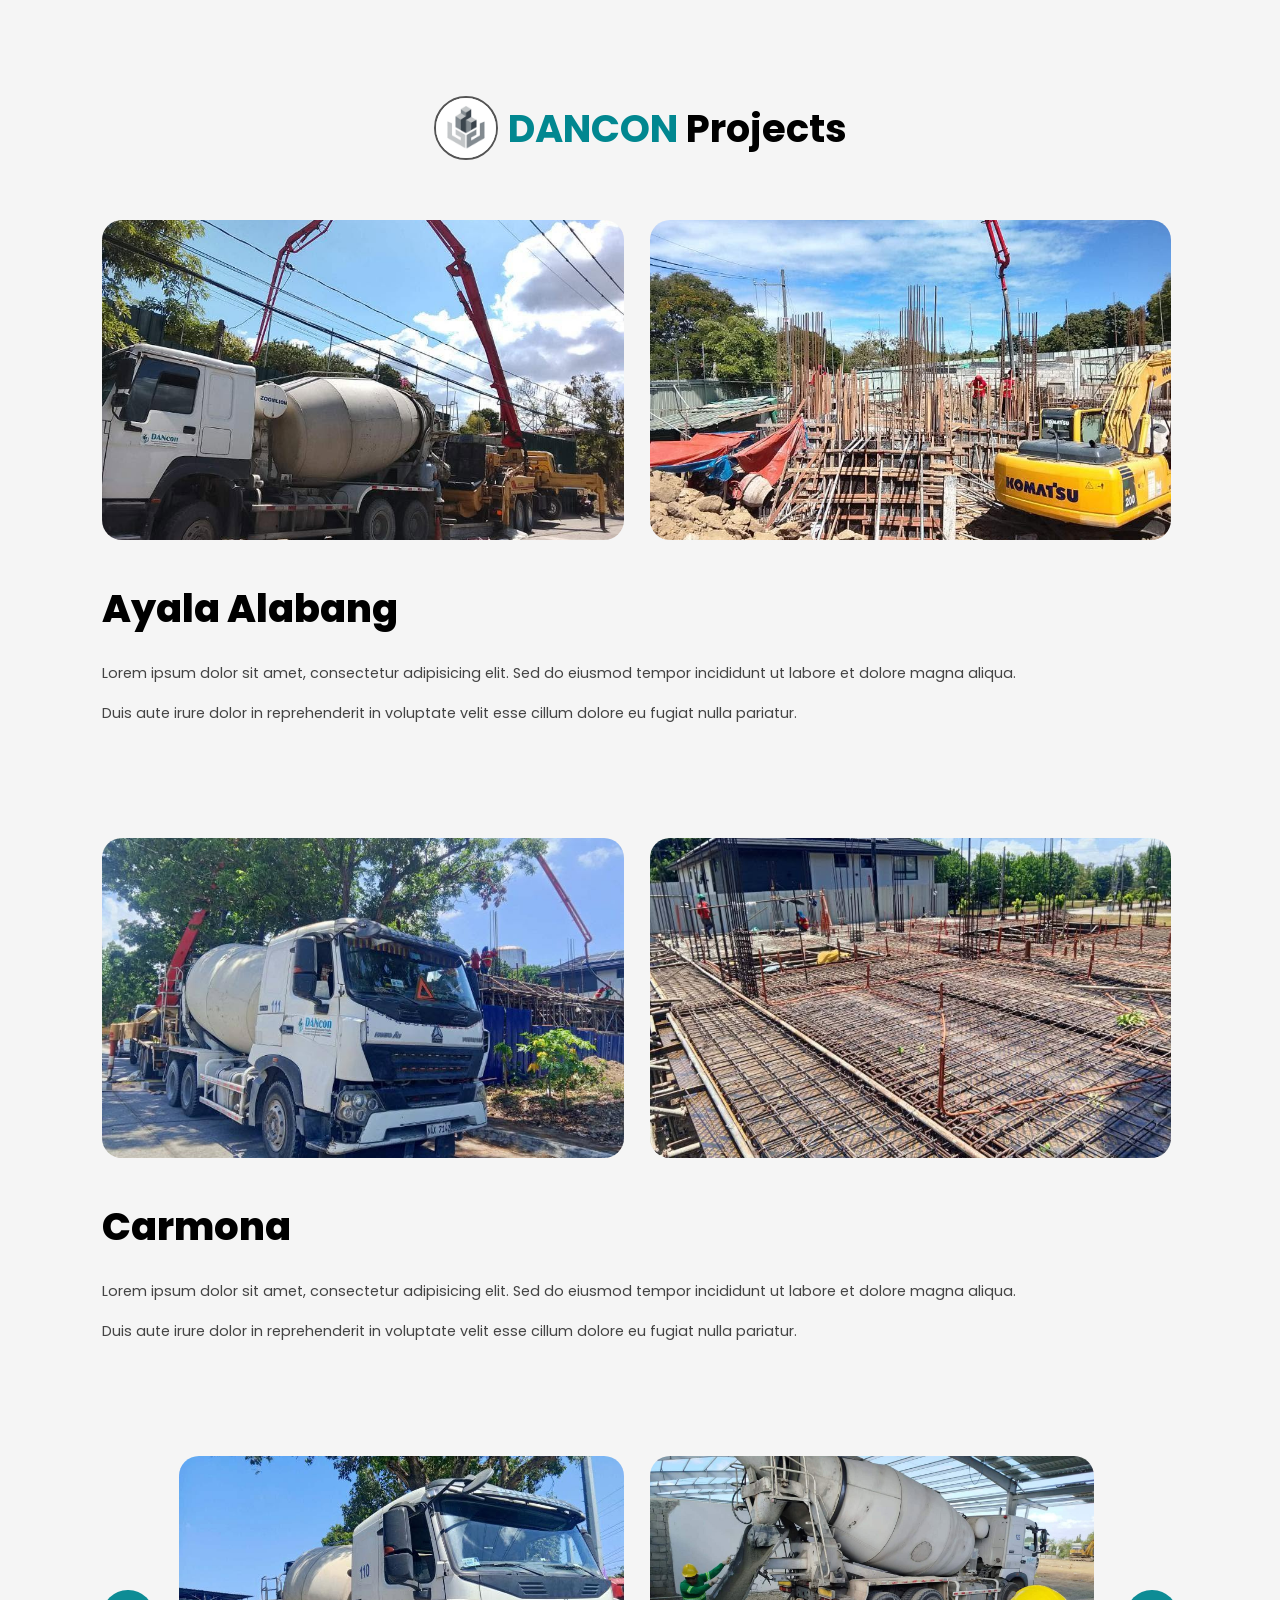
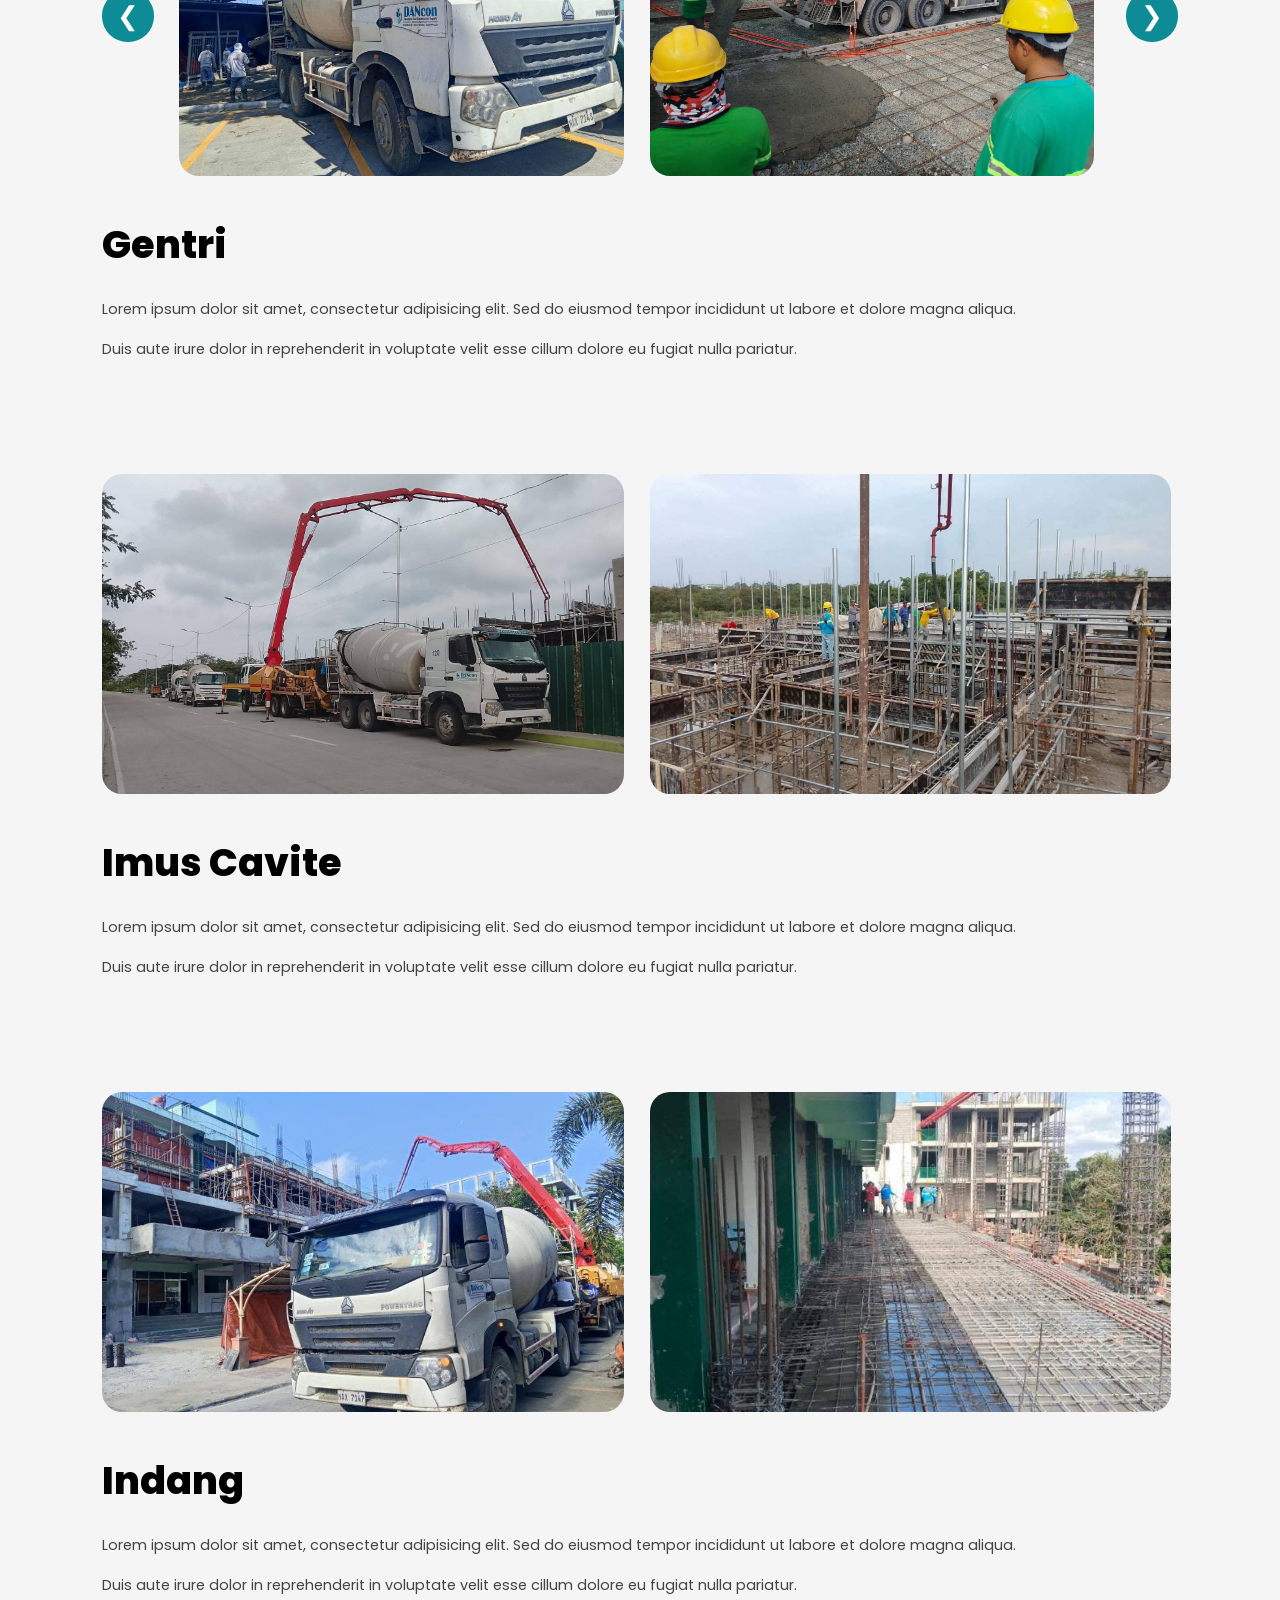
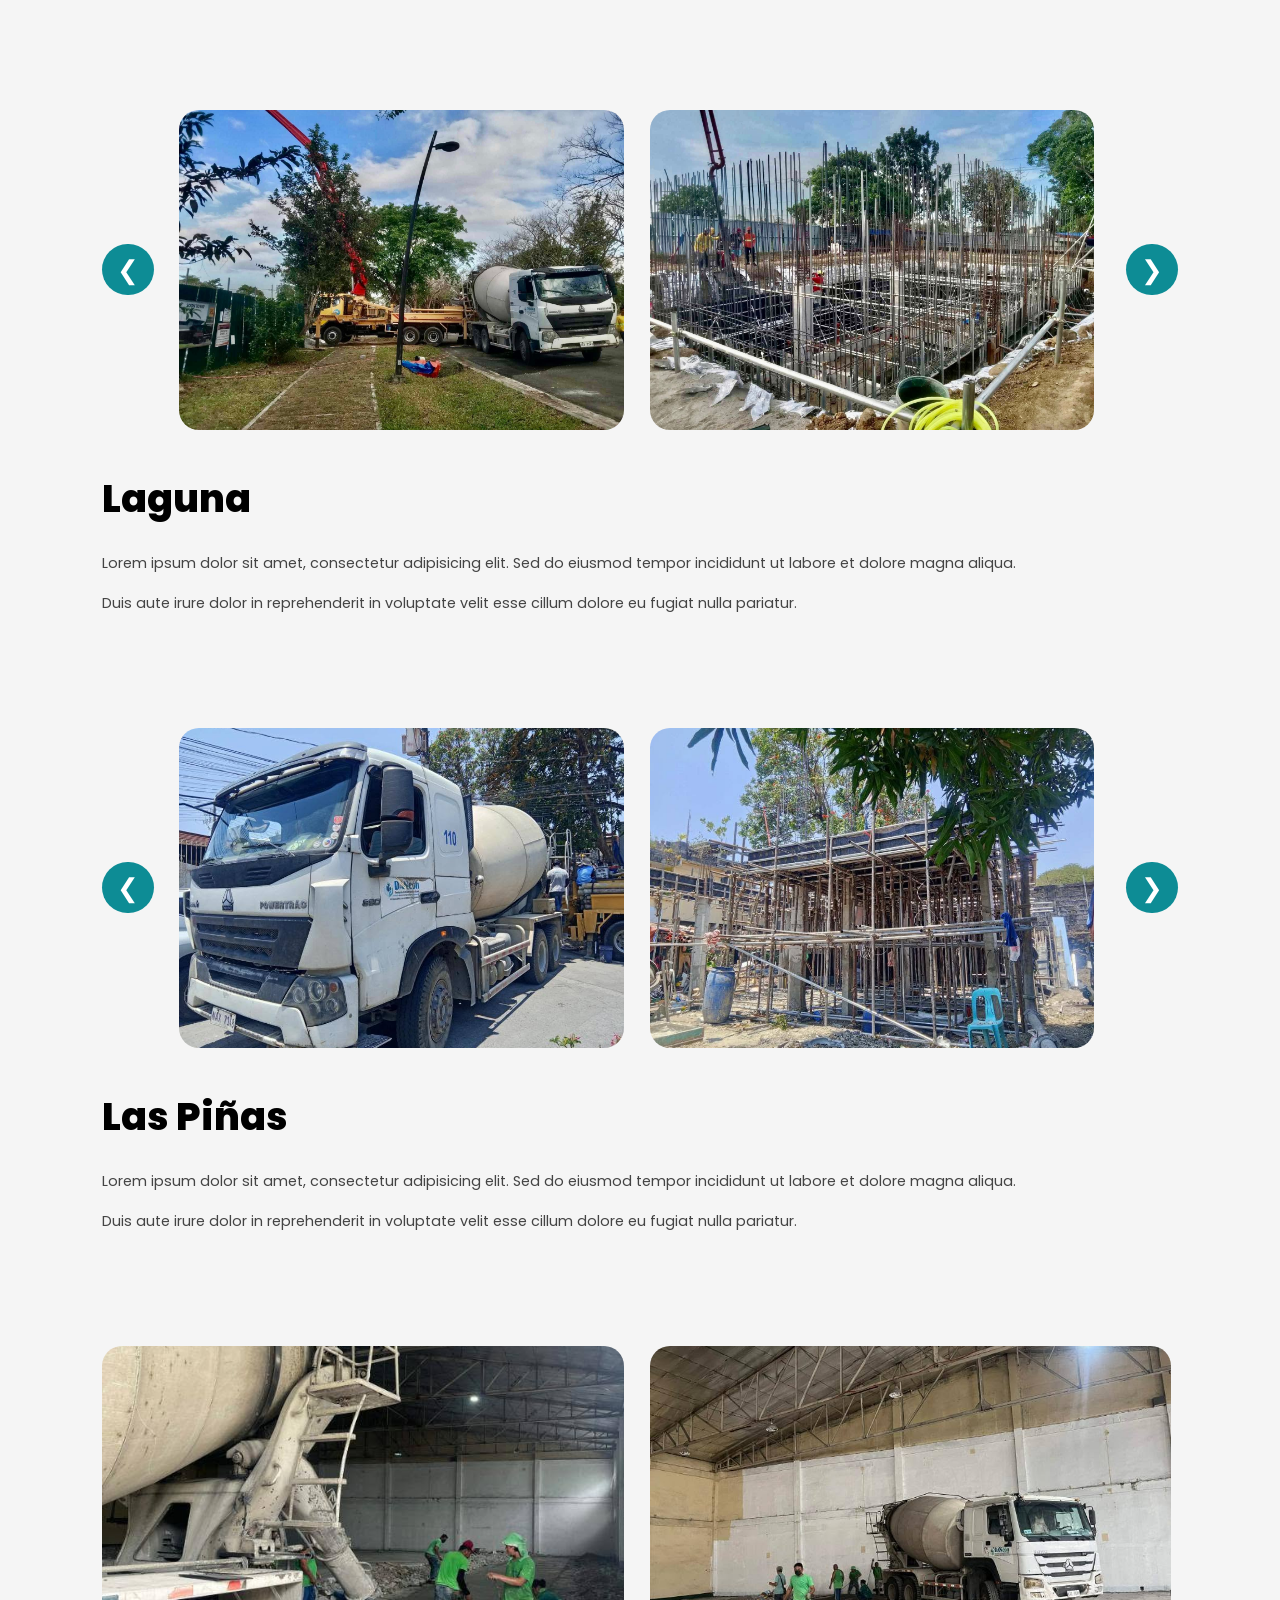
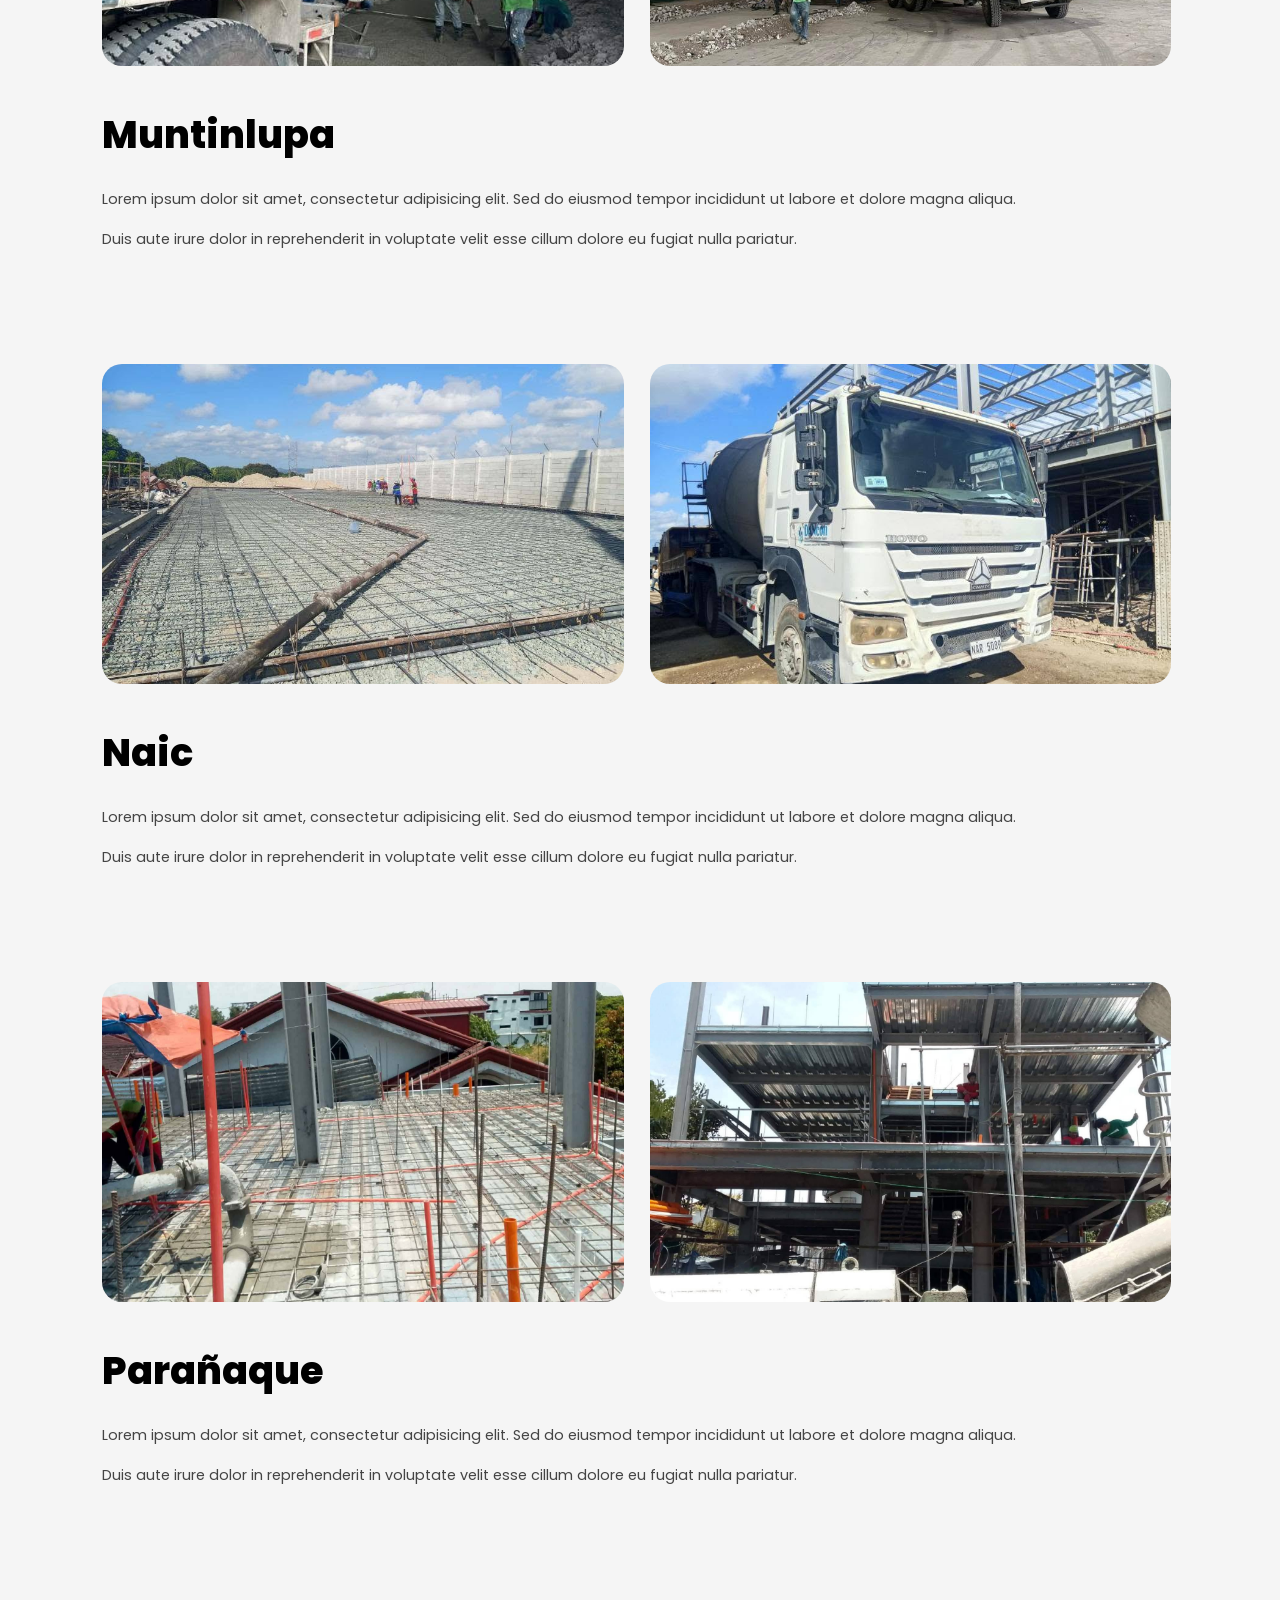
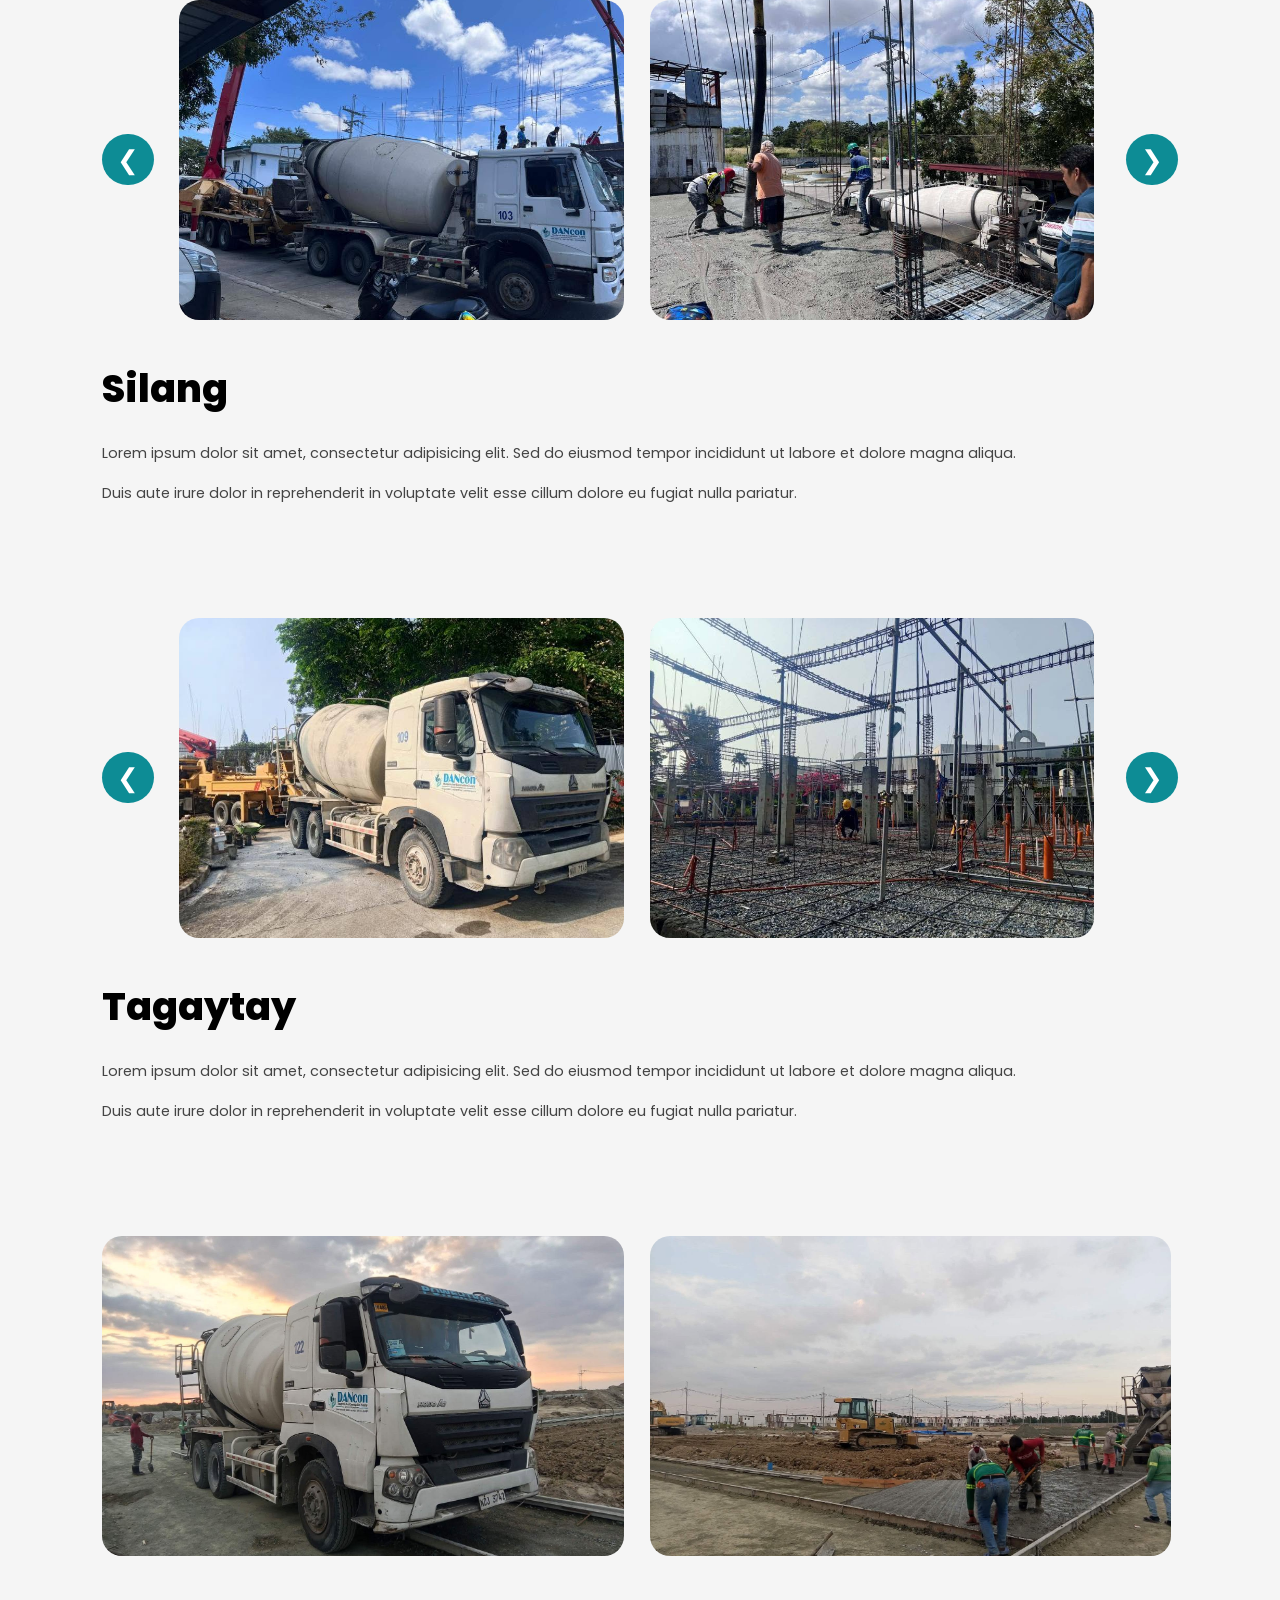
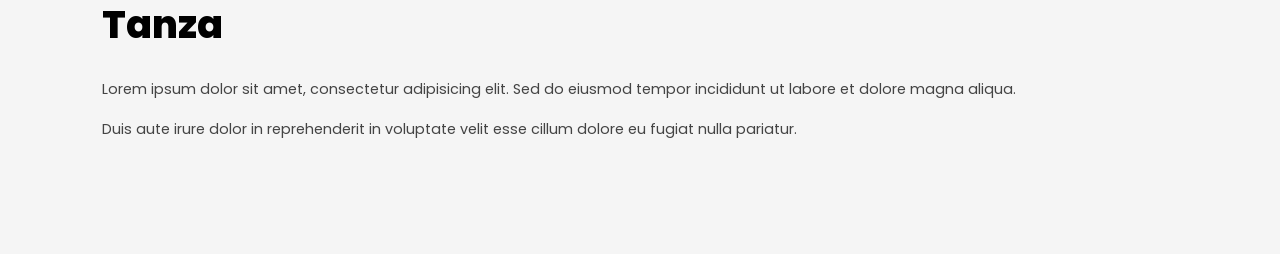
==== commit 9b198980: "added logo, and fix font-size clamp()" ====
--- a/pages/project-gallery-page/project-gallery.html
+++ b/pages/project-gallery-page/project-gallery.html
@@ -12,7 +12,10 @@
   </head>
   <body>
     <section class="portfolio" id="portfolio">
-      <h1 class="title"><span>DANCON</span> Projects</h1>
+      <div class="portfolio-title">
+        <img src="../../images/dancon-logo.png" alt="logo" />
+        <h1 class="title"><span>DANCON</span> Projects</h1>
+      </div>
       <div class="container">
         <div class="portfolio-slider-wrapper">
           <button class="portfolio-btn prev-btn">&#10094;</button>
--- a/pages/project-gallery-page/project-gallery.css
+++ b/pages/project-gallery-page/project-gallery.css
@@ -27,14 +27,26 @@
   background: #f5f5f5;
 }
 
+.portfolio-title img {
+  width: clamp(2.5rem, 5vw, 4rem);
+  border-radius: 100%;
+  border: 2px solid var(--color-secondary);
+}
+
 .title {
-  font-size: clamp(1.8rem, 3vw, 3rem);
-  margin-bottom: 3rem;
-  text-align: center;
+  font-size: clamp(1.3rem, 3vw, 3rem);
+}
+
+.portfolio-title {
+  display: flex;
+  justify-content: center;
+  align-items: center;
+  margin-bottom: 60px;
+  gap: 10px;
 }
 
 span {
-  font-size: clamp(1.8rem, 3vw, 3rem);
+  font-size: clamp(1.3rem, 3vw, 3rem);
   color: var(--color-primary);
 }
 
@@ -43,7 +55,7 @@
   align-items: center;
   gap: clamp(0.5rem, 2vw, 2rem);
 
-  margin-bottom: clamp(2rem, 5vw, 4rem);
+  margin-bottom: clamp(2rem, 5vw, 2.5rem);
 }
 
 .portfolio-slider {
@@ -101,14 +113,14 @@
 }
 
 .portfolio-content h2 {
-  font-size: clamp(1.8rem, 3vw, 3rem);
+  font-size: clamp(1.2rem, 3vw, 3rem);
   font-weight: 800;
   margin-bottom: 1rem;
   margin-bottom: 1.5rem;
 }
 
 .portfolio-content p {
-  font-size: clamp(0.95rem, 1.1vw, 1.15rem);
+  font-size: clamp(0.9rem, 1.1vw, 1.2rem);
   line-height: 1.7;
   color: #444;
   margin-bottom: 1rem;
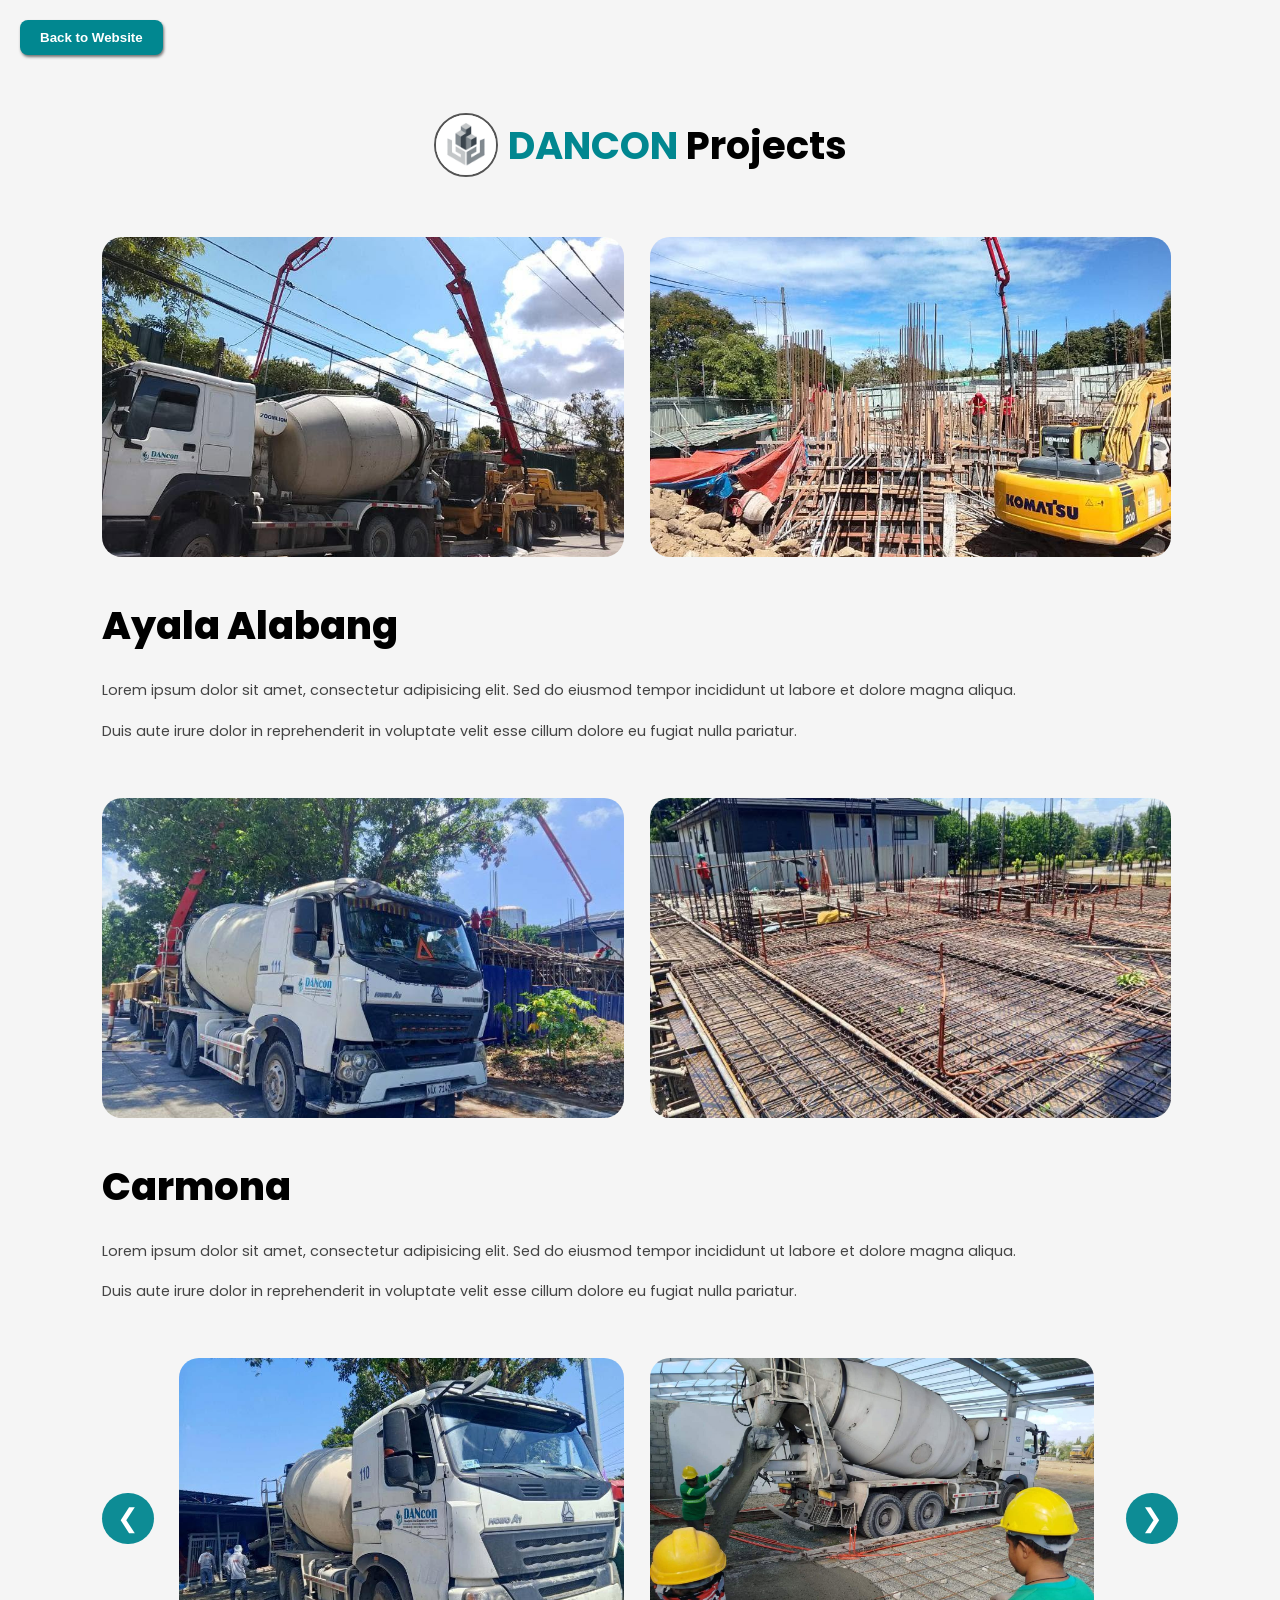
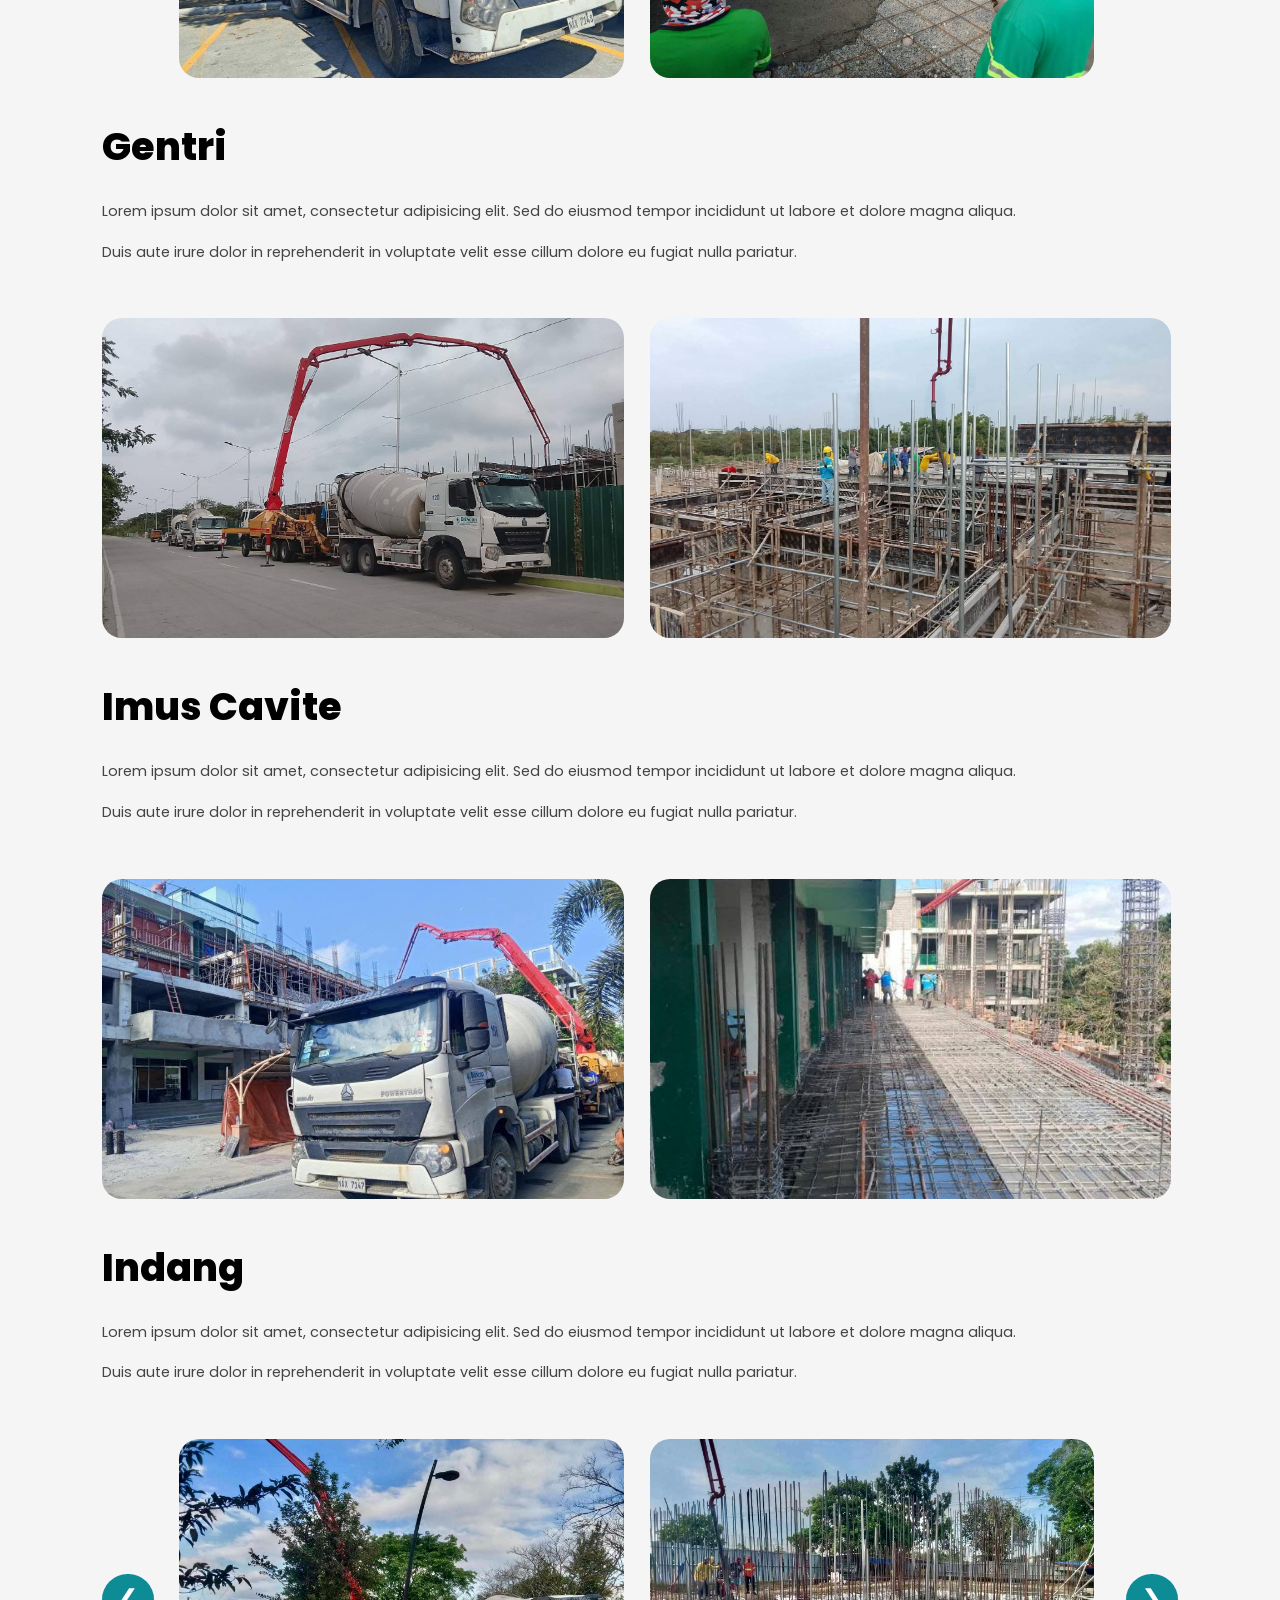
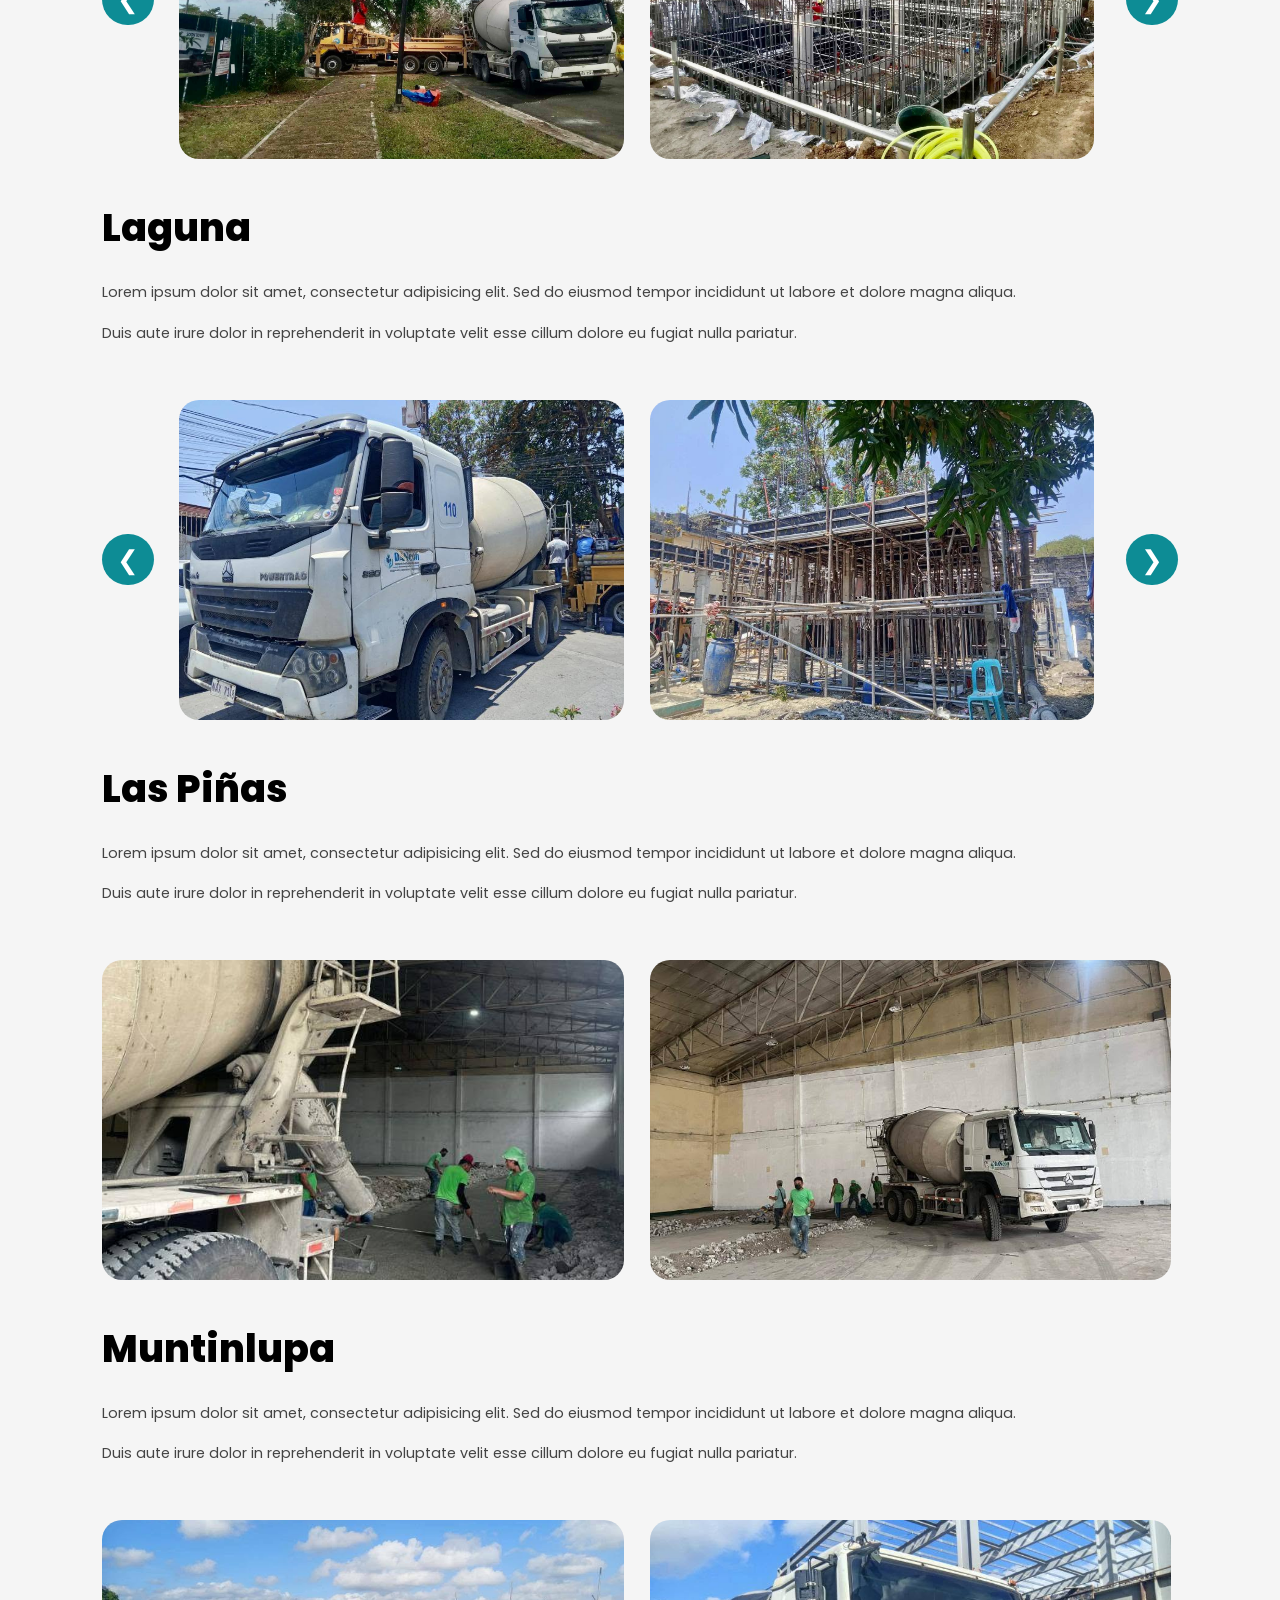
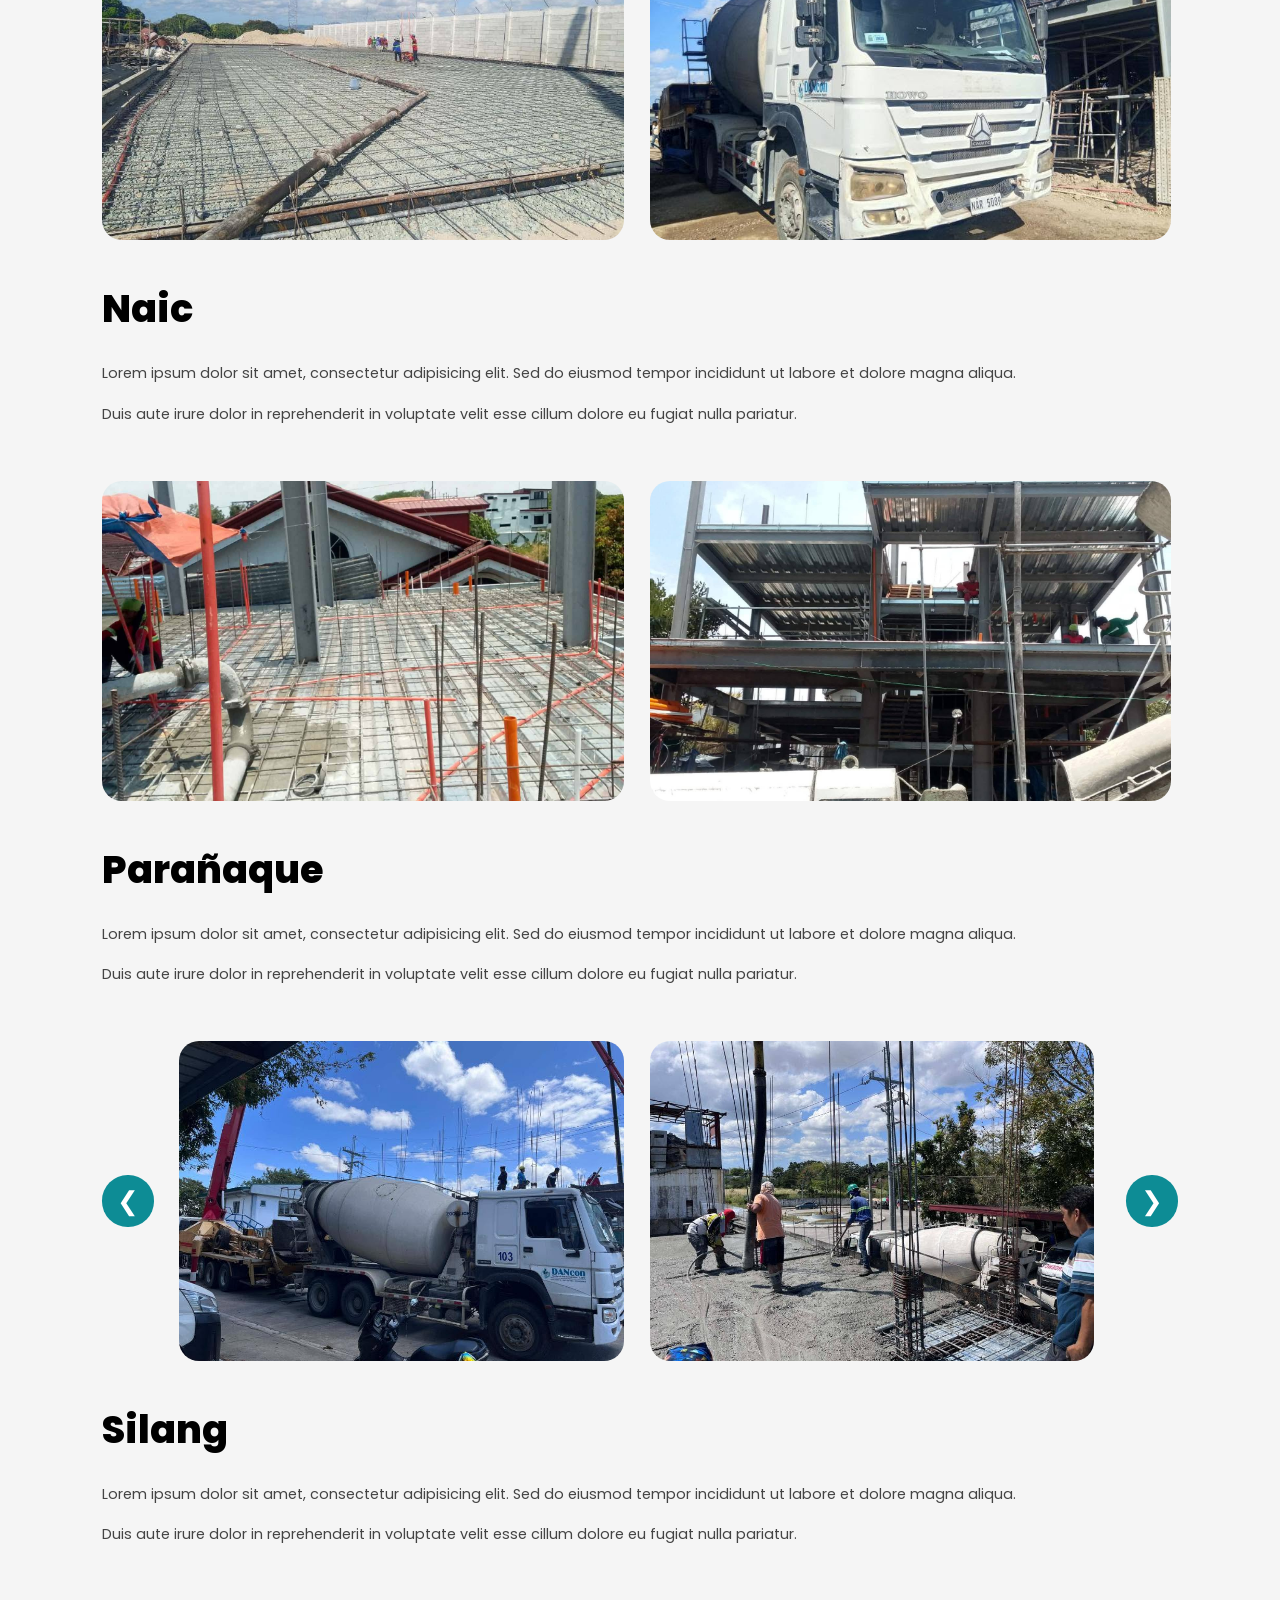
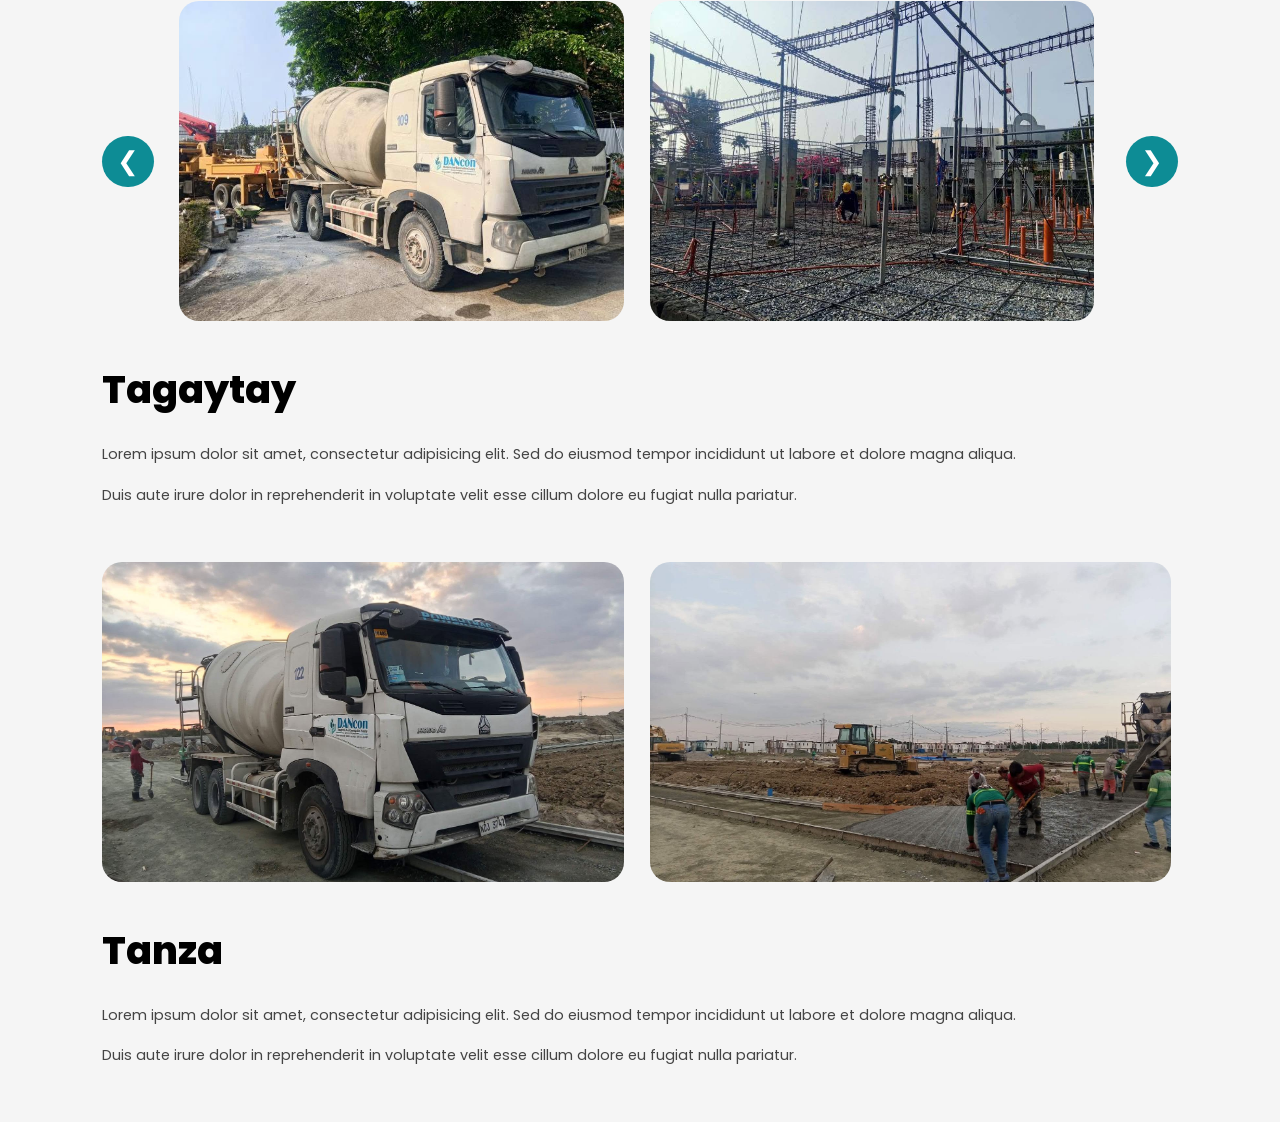
==== commit 2847d768: "added back btn" ====
--- a/pages/project-gallery-page/project-gallery.html
+++ b/pages/project-gallery-page/project-gallery.html
@@ -11,6 +11,9 @@
     <title>Dancon | Project Gallery</title>
   </head>
   <body>
+    <div class="back-btn-container">
+      <a href="../../index.html"><button>Back to Website</button></a>
+    </div>
     <section class="portfolio" id="portfolio">
       <div class="portfolio-title">
         <img src="../../images/dancon-logo.png" alt="logo" />
--- a/pages/project-gallery-page/project-gallery.css
+++ b/pages/project-gallery-page/project-gallery.css
@@ -15,6 +15,27 @@
   min-height: 100vh;
   font-family: 'Poppins', sans-serif;
   font-size: 16px;
+  background-color: #f5f5f5;
+}
+
+.back-btn-container {
+  padding: 20px 20px;
+}
+
+.back-btn-container button {
+  border: none;
+  background-color: var(--color-primary);
+  color: white;
+  padding: 10px 20px;
+  border-radius: 8px;
+  cursor: pointer;
+  font-weight: bold;
+  box-shadow: 1px 2px 3px rgb(114, 114, 114);
+  transition: 0.5s ease;
+}
+
+.back-btn-container button:hover {
+  transform: scale(1.1);
 }
 
 .portfolio {
@@ -22,7 +43,7 @@
   flex-direction: column;
   justify-content: center;
 
-  padding: clamp(4rem, 8vw, 6rem) clamp(2rem, 8vw, 8rem);
+  padding: clamp(1rem, 3vw, 3rem) clamp(2rem, 8vw, 8rem);
 
   background: #f5f5f5;
 }
@@ -148,4 +169,9 @@
   .portfolio-track {
     gap: 10px;
   }
+
+  .back-btn-container button {
+    padding: 8px 15px;
+    font-size: 0.7rem;
+  }
 }
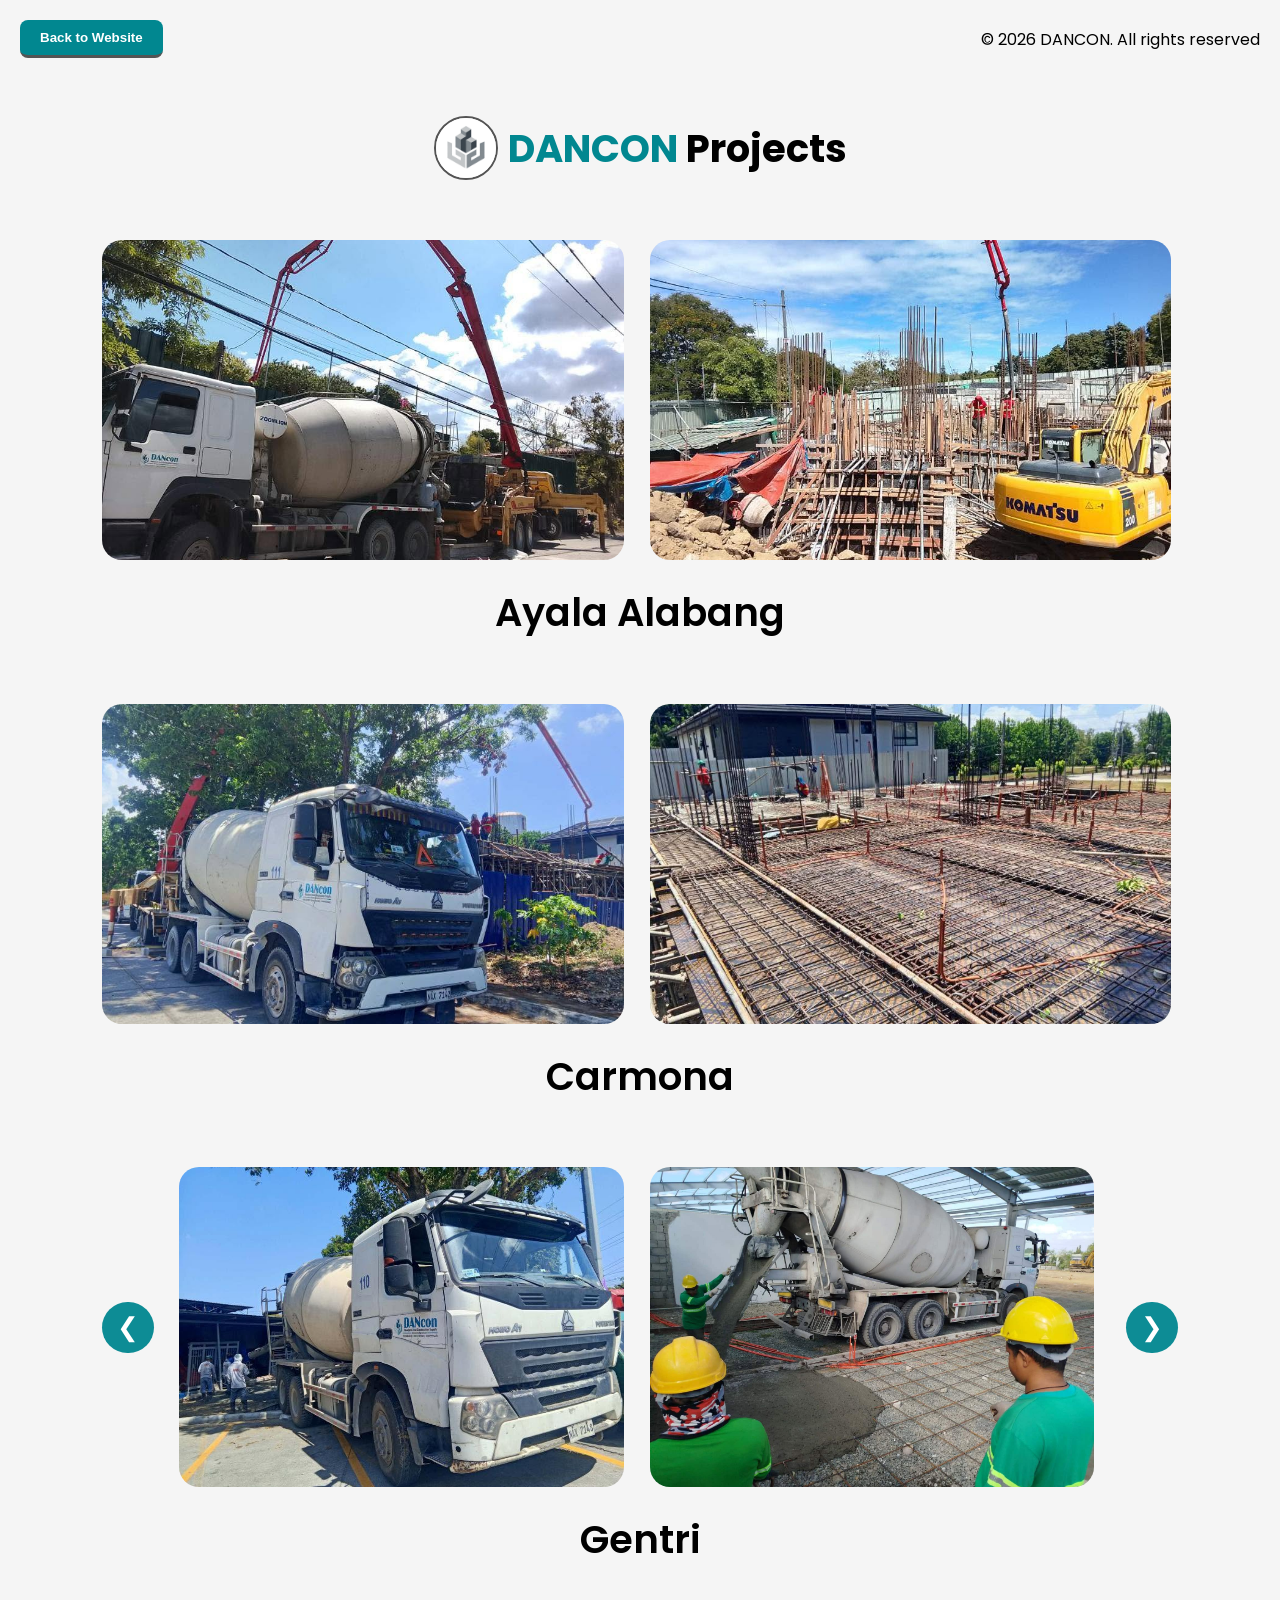
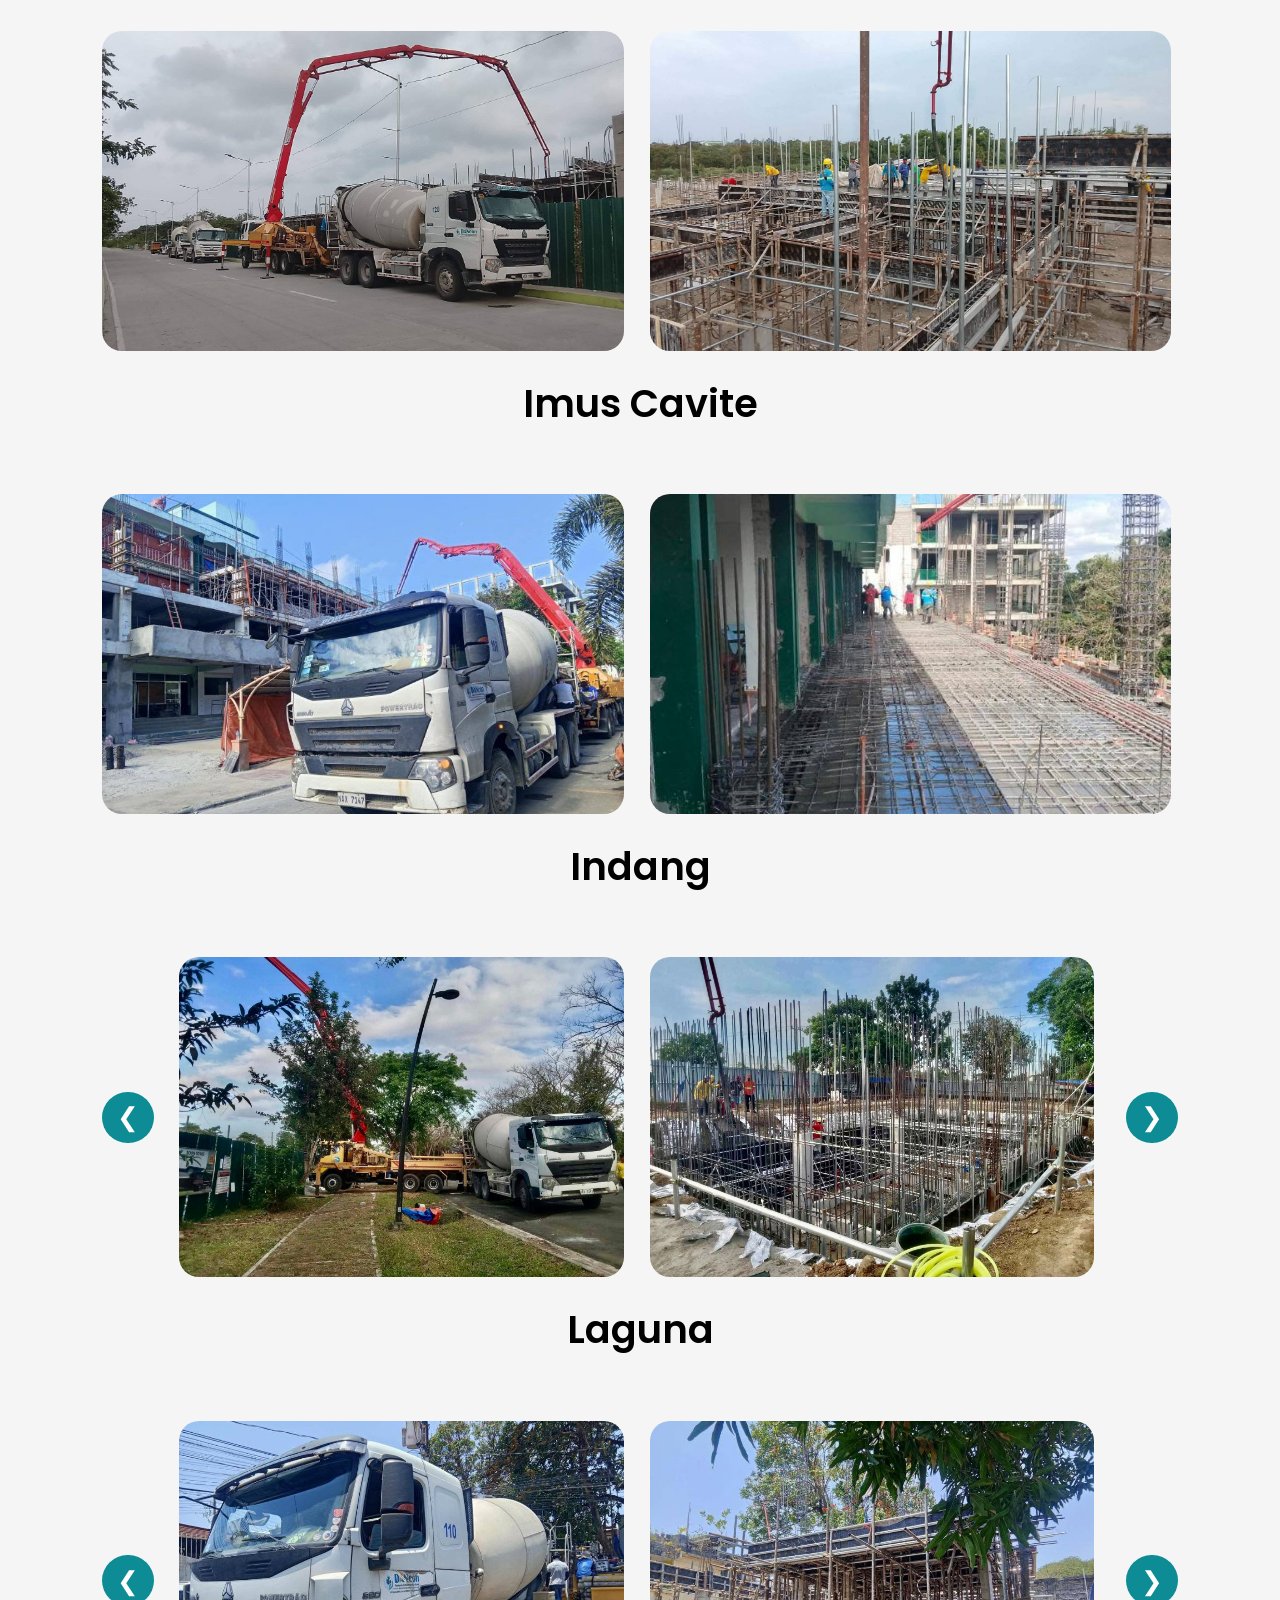
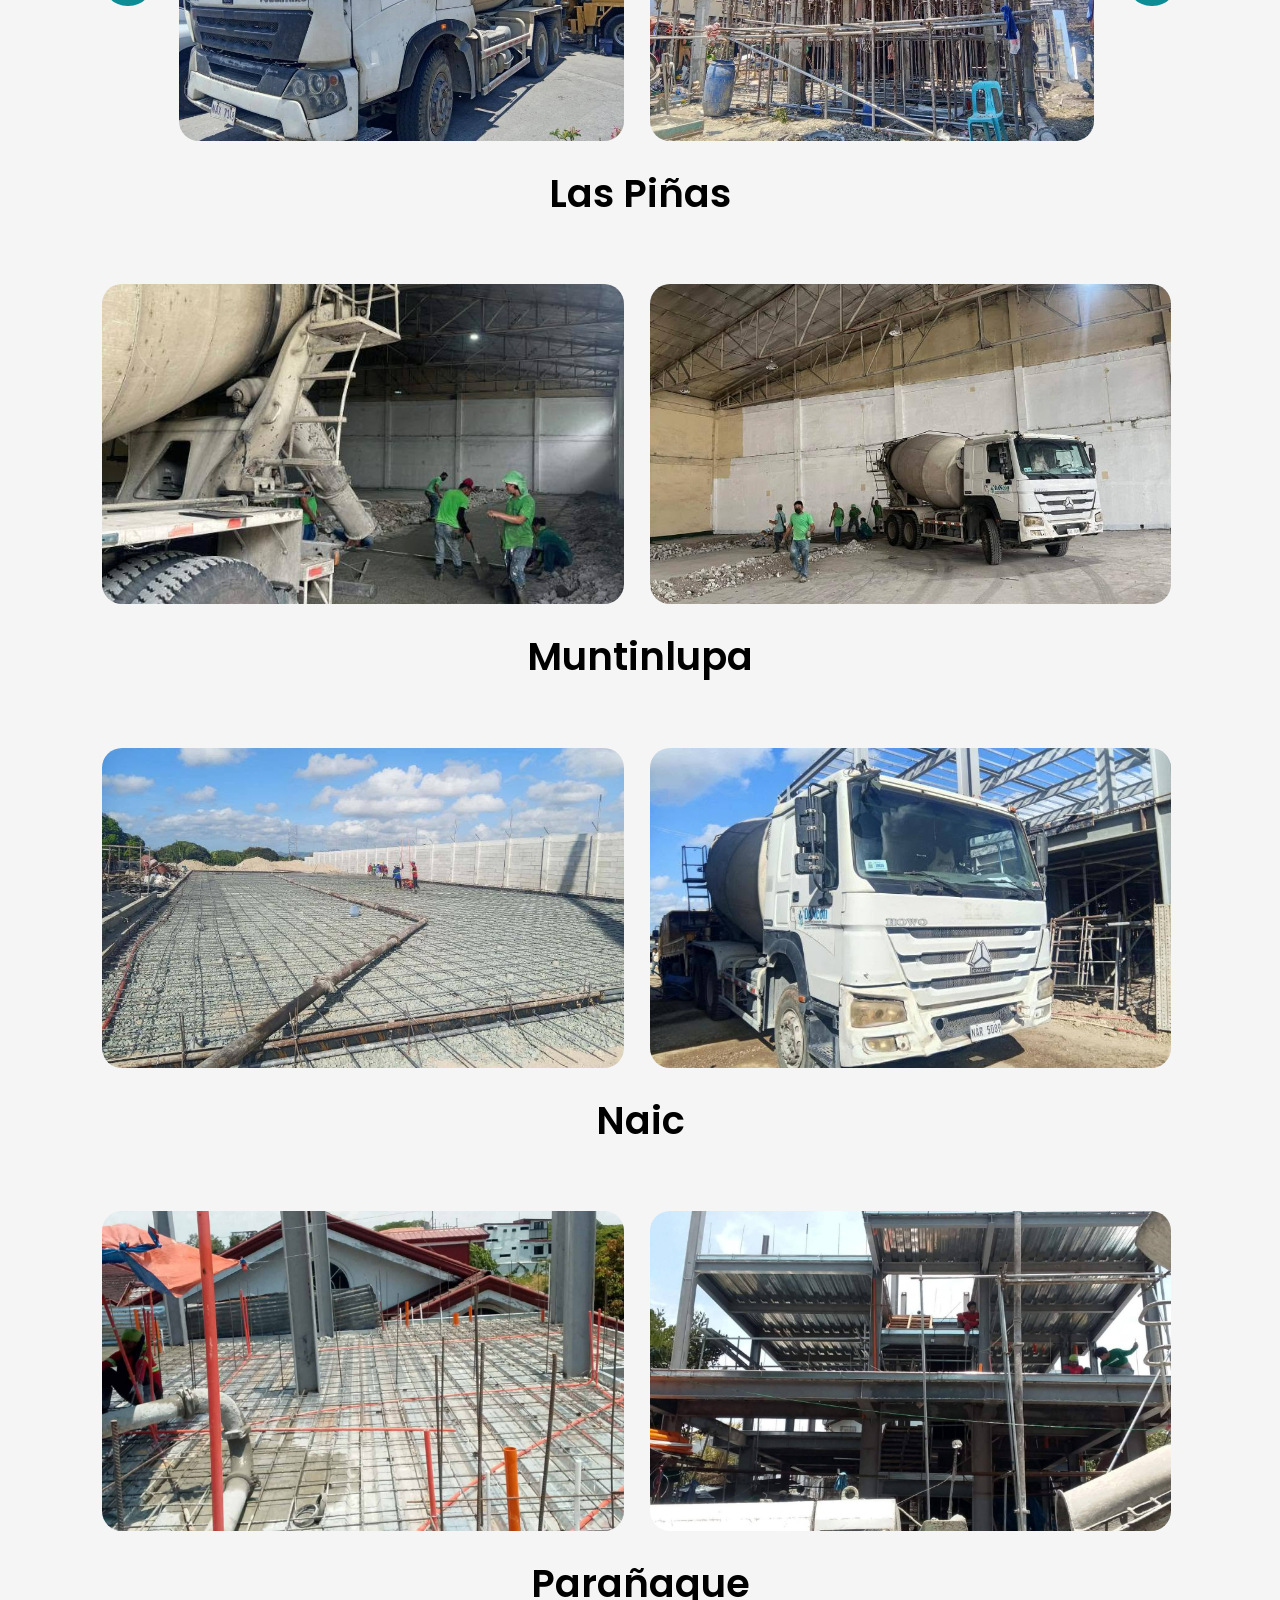
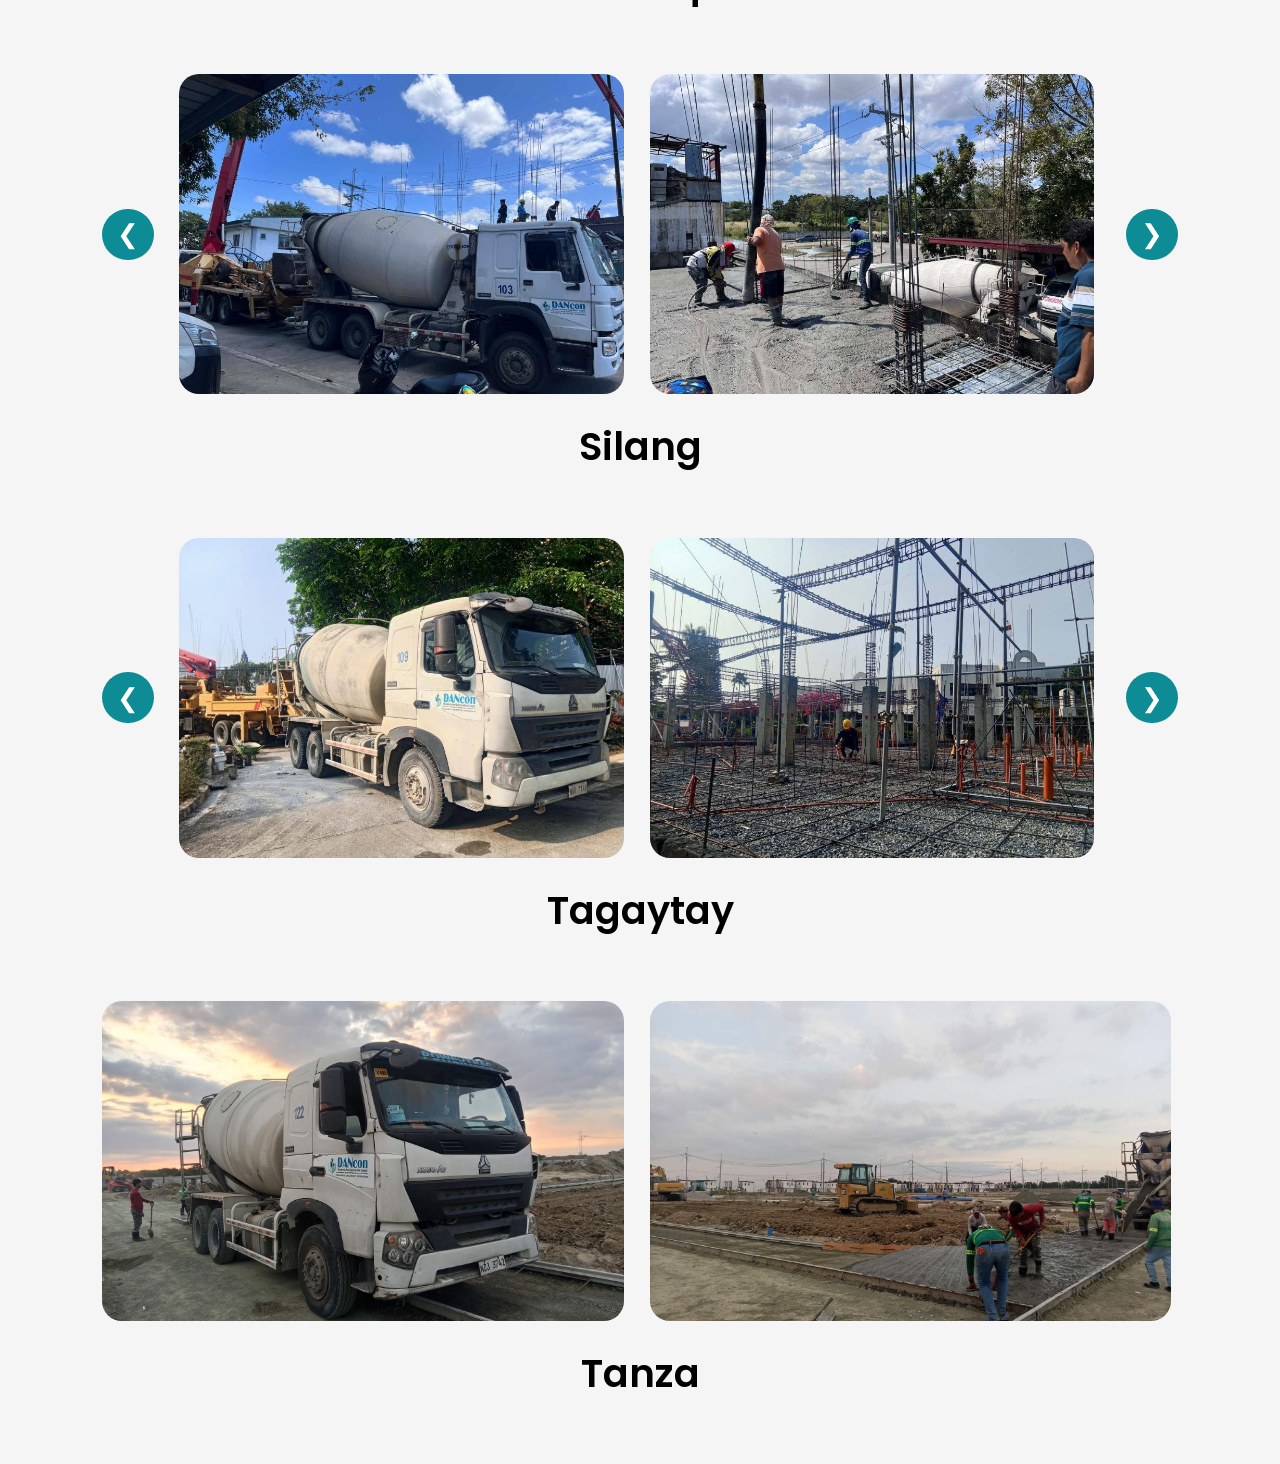
==== commit a1144f96: "removed paragraphs and added copyright" ====
--- a/pages/project-gallery-page/project-gallery.html
+++ b/pages/project-gallery-page/project-gallery.html
@@ -13,6 +13,7 @@
   <body>
     <div class="back-btn-container">
       <a href="../../index.html"><button>Back to Website</button></a>
+      <p>&copy; 2026 DANCON. All rights reserved</p>
     </div>
     <section class="portfolio" id="portfolio">
       <div class="portfolio-title">
@@ -46,16 +47,6 @@
 
         <div class="portfolio-content">
           <h2>Ayala Alabang</h2>
-
-          <p>
-            Lorem ipsum dolor sit amet, consectetur adipisicing elit. Sed do
-            eiusmod tempor incididunt ut labore et dolore magna aliqua.
-          </p>
-
-          <p>
-            Duis aute irure dolor in reprehenderit in voluptate velit esse
-            cillum dolore eu fugiat nulla pariatur.
-          </p>
         </div>
       </div>
     </section>
@@ -88,16 +79,6 @@
 
         <div class="portfolio-content">
           <h2>Carmona</h2>
-
-          <p>
-            Lorem ipsum dolor sit amet, consectetur adipisicing elit. Sed do
-            eiusmod tempor incididunt ut labore et dolore magna aliqua.
-          </p>
-
-          <p>
-            Duis aute irure dolor in reprehenderit in voluptate velit esse
-            cillum dolore eu fugiat nulla pariatur.
-          </p>
         </div>
       </div>
     </section>
@@ -148,16 +129,6 @@
 
         <div class="portfolio-content">
           <h2>Gentri</h2>
-
-          <p>
-            Lorem ipsum dolor sit amet, consectetur adipisicing elit. Sed do
-            eiusmod tempor incididunt ut labore et dolore magna aliqua.
-          </p>
-
-          <p>
-            Duis aute irure dolor in reprehenderit in voluptate velit esse
-            cillum dolore eu fugiat nulla pariatur.
-          </p>
         </div>
       </div>
     </section>
@@ -190,16 +161,6 @@
 
         <div class="portfolio-content">
           <h2>Imus Cavite</h2>
-
-          <p>
-            Lorem ipsum dolor sit amet, consectetur adipisicing elit. Sed do
-            eiusmod tempor incididunt ut labore et dolore magna aliqua.
-          </p>
-
-          <p>
-            Duis aute irure dolor in reprehenderit in voluptate velit esse
-            cillum dolore eu fugiat nulla pariatur.
-          </p>
         </div>
       </div>
     </section>
@@ -232,16 +193,6 @@
 
         <div class="portfolio-content">
           <h2>Indang</h2>
-
-          <p>
-            Lorem ipsum dolor sit amet, consectetur adipisicing elit. Sed do
-            eiusmod tempor incididunt ut labore et dolore magna aliqua.
-          </p>
-
-          <p>
-            Duis aute irure dolor in reprehenderit in voluptate velit esse
-            cillum dolore eu fugiat nulla pariatur.
-          </p>
         </div>
       </div>
     </section>
@@ -302,16 +253,6 @@
 
         <div class="portfolio-content">
           <h2>Laguna</h2>
-
-          <p>
-            Lorem ipsum dolor sit amet, consectetur adipisicing elit. Sed do
-            eiusmod tempor incididunt ut labore et dolore magna aliqua.
-          </p>
-
-          <p>
-            Duis aute irure dolor in reprehenderit in voluptate velit esse
-            cillum dolore eu fugiat nulla pariatur.
-          </p>
         </div>
       </div>
     </section>
@@ -358,16 +299,6 @@
 
         <div class="portfolio-content">
           <h2>Las Piñas</h2>
-
-          <p>
-            Lorem ipsum dolor sit amet, consectetur adipisicing elit. Sed do
-            eiusmod tempor incididunt ut labore et dolore magna aliqua.
-          </p>
-
-          <p>
-            Duis aute irure dolor in reprehenderit in voluptate velit esse
-            cillum dolore eu fugiat nulla pariatur.
-          </p>
         </div>
       </div>
     </section>
@@ -400,16 +331,6 @@
 
         <div class="portfolio-content">
           <h2>Muntinlupa</h2>
-
-          <p>
-            Lorem ipsum dolor sit amet, consectetur adipisicing elit. Sed do
-            eiusmod tempor incididunt ut labore et dolore magna aliqua.
-          </p>
-
-          <p>
-            Duis aute irure dolor in reprehenderit in voluptate velit esse
-            cillum dolore eu fugiat nulla pariatur.
-          </p>
         </div>
       </div>
     </section>
@@ -442,16 +363,6 @@
 
         <div class="portfolio-content">
           <h2>Naic</h2>
-
-          <p>
-            Lorem ipsum dolor sit amet, consectetur adipisicing elit. Sed do
-            eiusmod tempor incididunt ut labore et dolore magna aliqua.
-          </p>
-
-          <p>
-            Duis aute irure dolor in reprehenderit in voluptate velit esse
-            cillum dolore eu fugiat nulla pariatur.
-          </p>
         </div>
       </div>
     </section>
@@ -484,16 +395,6 @@
 
         <div class="portfolio-content">
           <h2>Parañaque</h2>
-
-          <p>
-            Lorem ipsum dolor sit amet, consectetur adipisicing elit. Sed do
-            eiusmod tempor incididunt ut labore et dolore magna aliqua.
-          </p>
-
-          <p>
-            Duis aute irure dolor in reprehenderit in voluptate velit esse
-            cillum dolore eu fugiat nulla pariatur.
-          </p>
         </div>
       </div>
     </section>
@@ -540,16 +441,6 @@
 
         <div class="portfolio-content">
           <h2>Silang</h2>
-
-          <p>
-            Lorem ipsum dolor sit amet, consectetur adipisicing elit. Sed do
-            eiusmod tempor incididunt ut labore et dolore magna aliqua.
-          </p>
-
-          <p>
-            Duis aute irure dolor in reprehenderit in voluptate velit esse
-            cillum dolore eu fugiat nulla pariatur.
-          </p>
         </div>
       </div>
     </section>
@@ -596,16 +487,6 @@
 
         <div class="portfolio-content">
           <h2>Tagaytay</h2>
-
-          <p>
-            Lorem ipsum dolor sit amet, consectetur adipisicing elit. Sed do
-            eiusmod tempor incididunt ut labore et dolore magna aliqua.
-          </p>
-
-          <p>
-            Duis aute irure dolor in reprehenderit in voluptate velit esse
-            cillum dolore eu fugiat nulla pariatur.
-          </p>
         </div>
       </div>
     </section>
@@ -638,16 +519,6 @@
 
         <div class="portfolio-content">
           <h2>Tanza</h2>
-
-          <p>
-            Lorem ipsum dolor sit amet, consectetur adipisicing elit. Sed do
-            eiusmod tempor incididunt ut labore et dolore magna aliqua.
-          </p>
-
-          <p>
-            Duis aute irure dolor in reprehenderit in voluptate velit esse
-            cillum dolore eu fugiat nulla pariatur.
-          </p>
         </div>
       </div>
     </section>
--- a/pages/project-gallery-page/project-gallery.css
+++ b/pages/project-gallery-page/project-gallery.css
@@ -19,19 +19,26 @@
 }
 
 .back-btn-container {
+  display: flex;
+  justify-content: space-between;
+  align-items: center;
   padding: 20px 20px;
 }
 
 .back-btn-container button {
   border: none;
+  border-bottom: 3px solid var(--color-secondary);
   background-color: var(--color-primary);
   color: white;
   padding: 10px 20px;
   border-radius: 8px;
   cursor: pointer;
   font-weight: bold;
-  box-shadow: 1px 2px 3px rgb(114, 114, 114);
   transition: 0.5s ease;
+}
+
+.back-btn-container p {
+  font-size: clamp(0.6rem, 2vw, 1rem);
 }
 
 .back-btn-container button:hover {
@@ -76,7 +83,7 @@
   align-items: center;
   gap: clamp(0.5rem, 2vw, 2rem);
 
-  margin-bottom: clamp(2rem, 5vw, 2.5rem);
+  margin-bottom: clamp(1rem, 5vw, 1.5rem);
 }
 
 .portfolio-slider {
@@ -131,12 +138,12 @@
 .portfolio-content {
   max-width: 1500px;
   margin: 0 auto;
+  text-align: center;
 }
 
 .portfolio-content h2 {
   font-size: clamp(1.2rem, 3vw, 3rem);
-  font-weight: 800;
-  margin-bottom: 1rem;
+  font-weight: 600;
   margin-bottom: 1.5rem;
 }
 
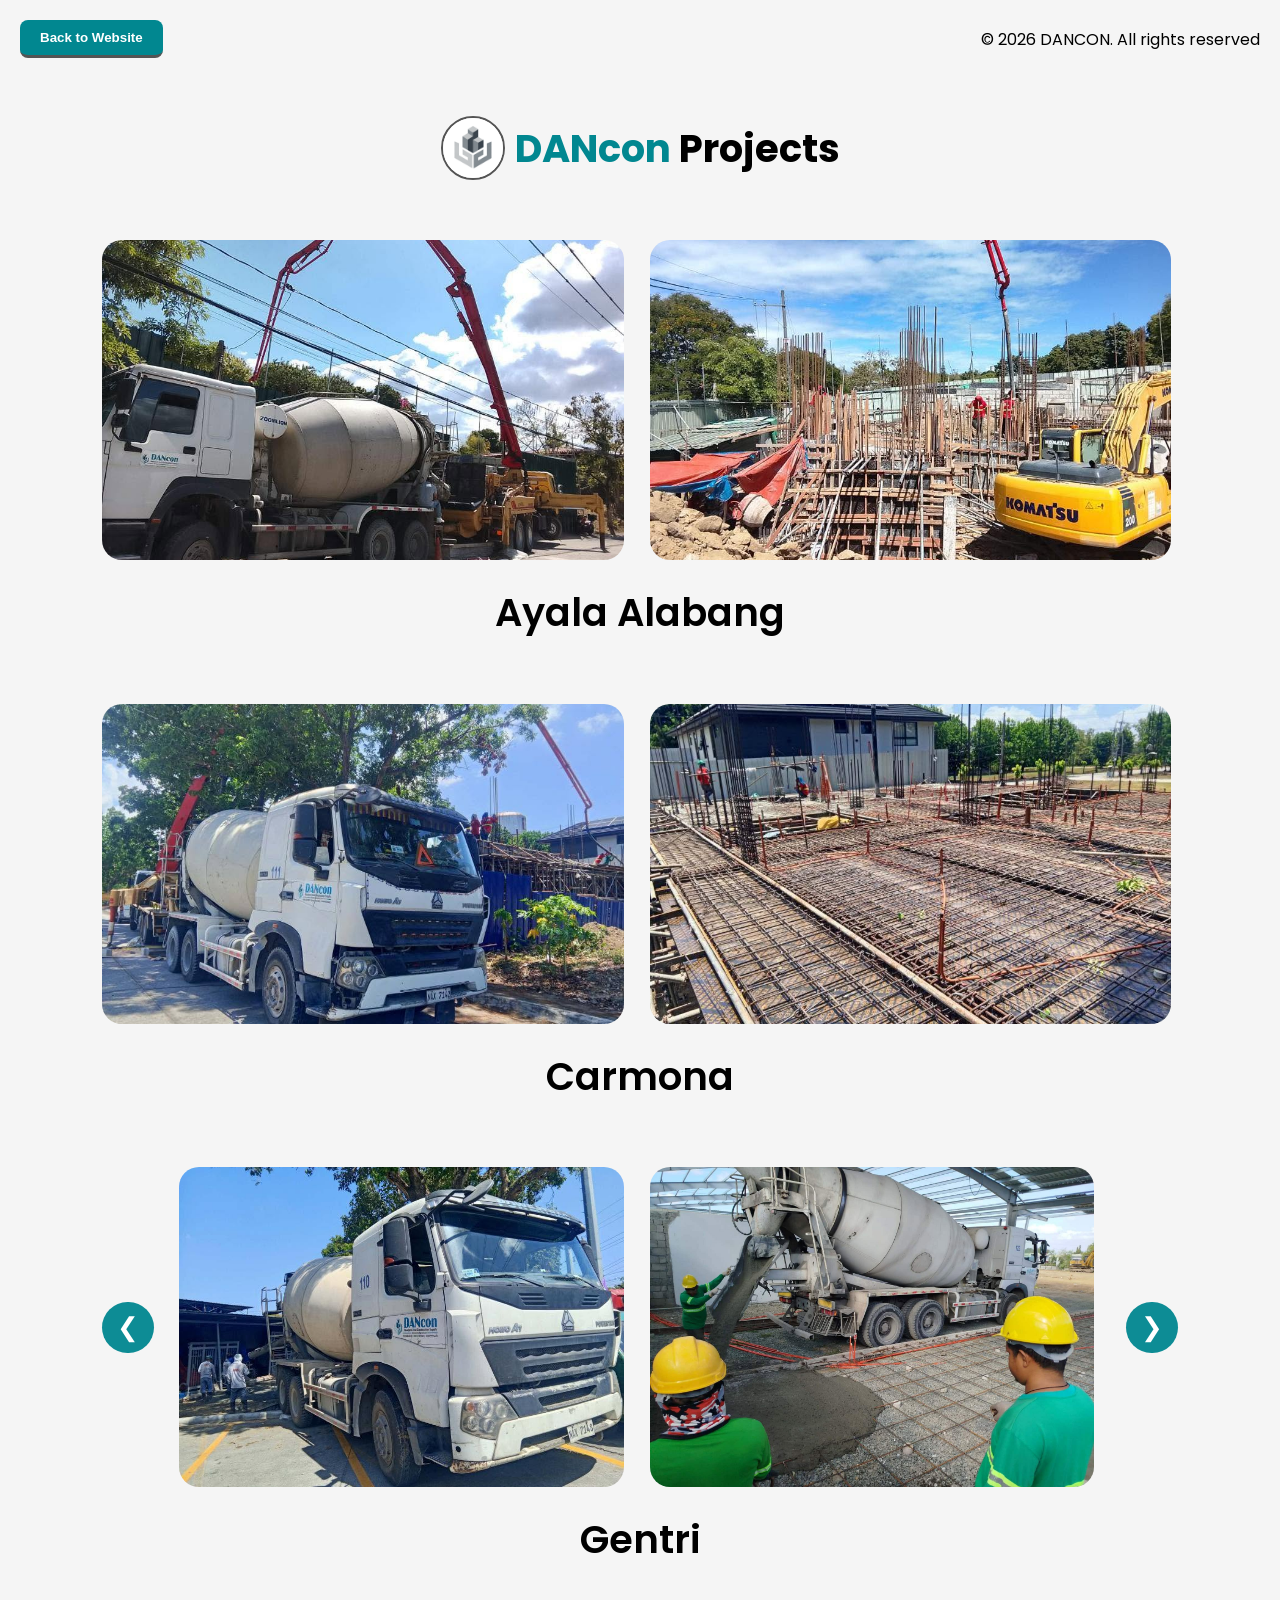
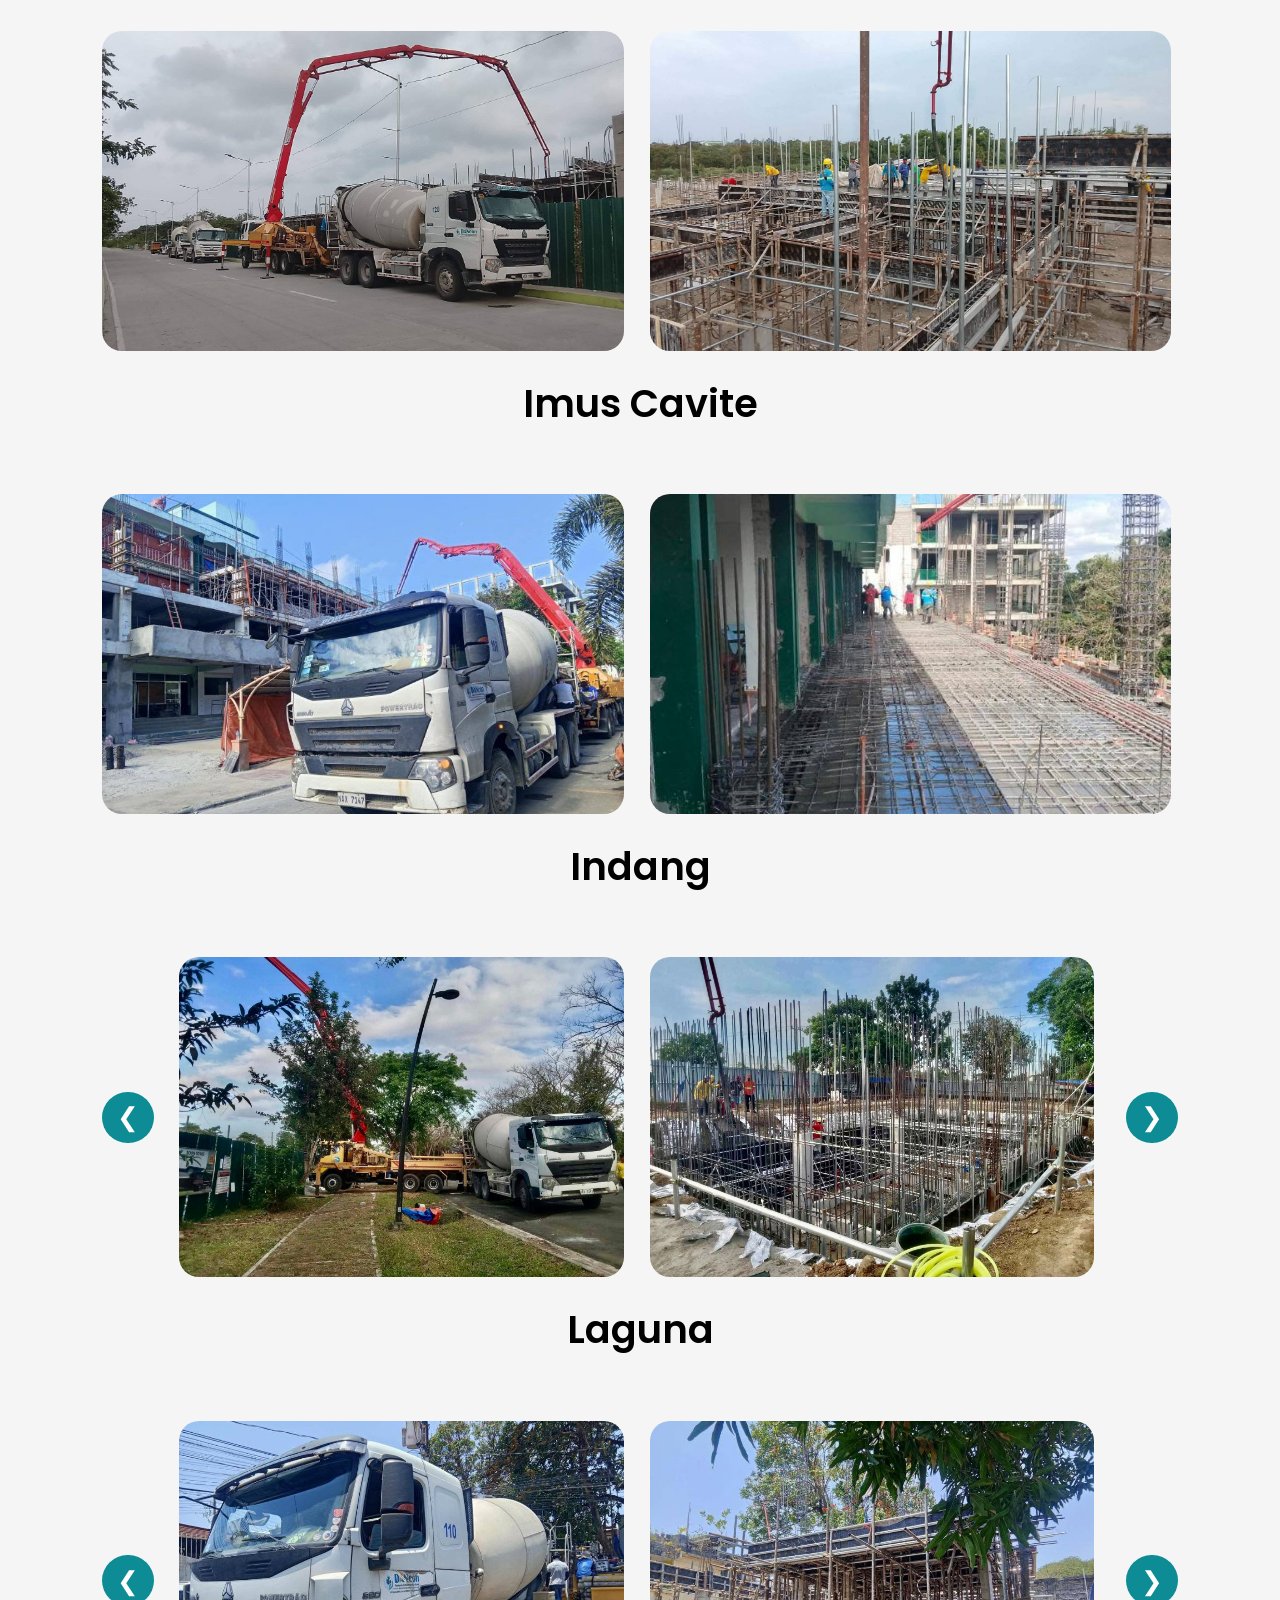
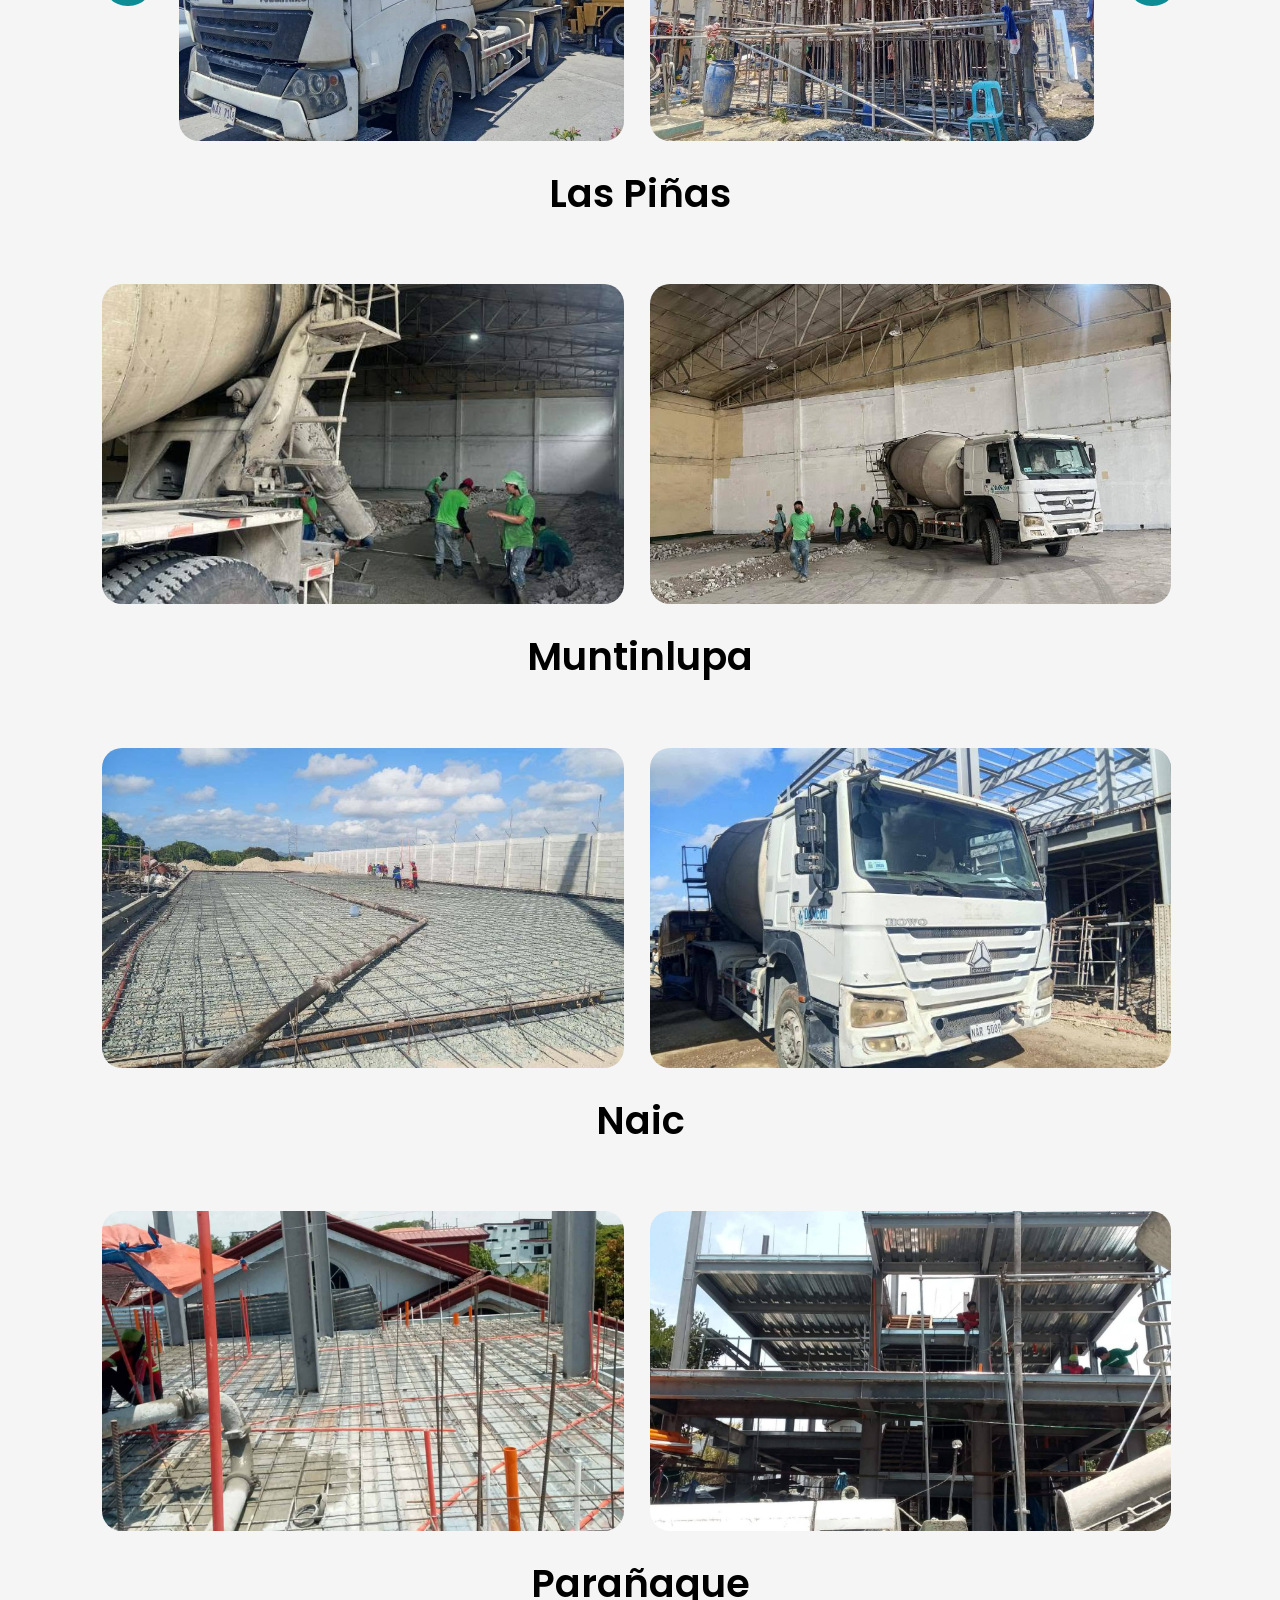
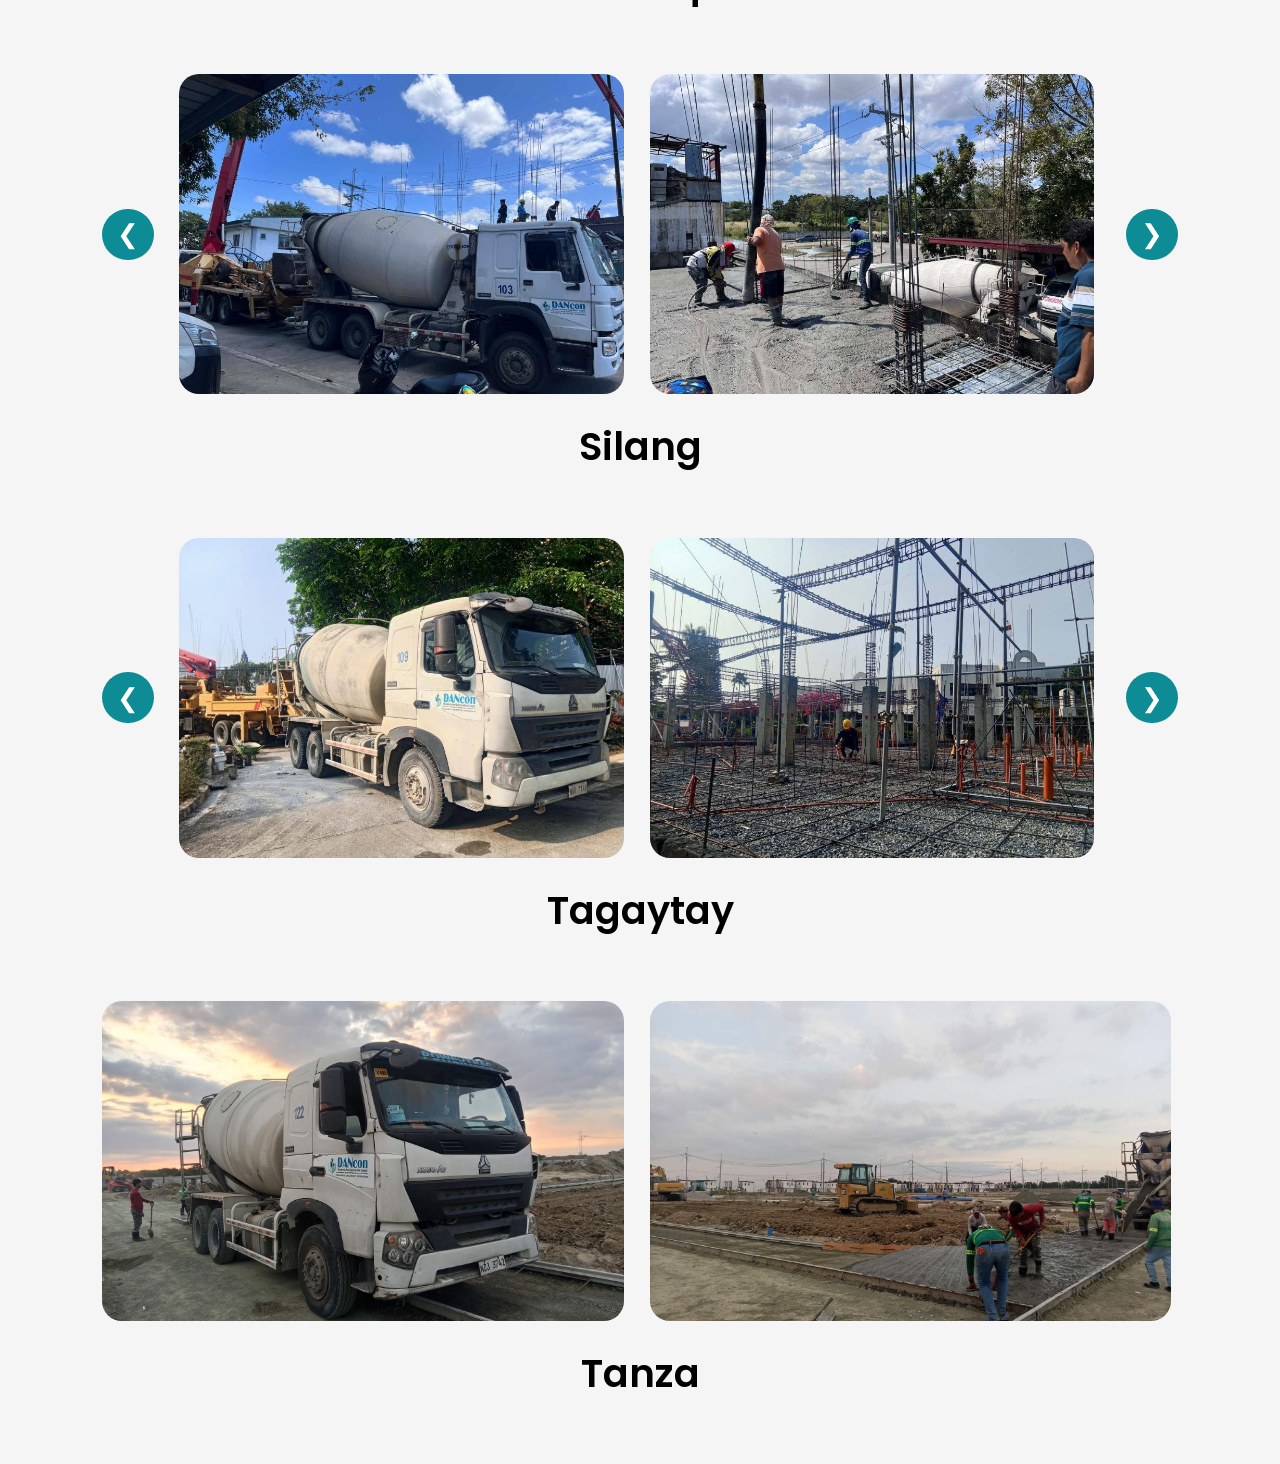
==== commit 3a3b0a37: "added details and content for SEO" ====
--- a/pages/project-gallery-page/project-gallery.html
+++ b/pages/project-gallery-page/project-gallery.html
@@ -7,8 +7,9 @@
       href="https://fonts.googleapis.com/css2?family=Comic+Neue:ital,wght@0,300;0,400;0,700;1,300;1,400;1,700&family=Poppins:ital,wght@0,100;0,200;0,300;0,400;0,500;0,600;0,700;0,800;0,900;1,100;1,200;1,300;1,400;1,500;1,600;1,700;1,800;1,900&display=swap"
       rel="stylesheet"
     />
+    <link rel="icon" type="image/icon" href="../../images/favicon.png" />
     <link rel="stylesheet" href="project-gallery.css" />
-    <title>Dancon | Project Gallery</title>
+    <title>DANCON | Project Gallery</title>
   </head>
   <body>
     <div class="back-btn-container">
@@ -18,7 +19,7 @@
     <section class="portfolio" id="portfolio">
       <div class="portfolio-title">
         <img src="../../images/dancon-logo.png" alt="logo" />
-        <h1 class="title"><span>DANCON</span> Projects</h1>
+        <h1 class="title"><span>DANcon</span> Projects</h1>
       </div>
       <div class="container">
         <div class="portfolio-slider-wrapper">
@@ -29,14 +30,14 @@
               <div class="portfolio-image">
                 <img
                   src="../../images/ayala-alabang/residential ayala alabang 2.jpg"
-                  alt="Project Image"
+                  alt="Ready-mix concrete supply project in Ayala Alabang"
                 />
               </div>
 
               <div class="portfolio-image">
                 <img
                   src="../../images/ayala-alabang/residential ayala alabang.jpg"
-                  alt="Project Image"
+                  alt="Ready-mix concrete supply project in Ayala Alabang"
                 />
               </div>
             </div>
@@ -61,14 +62,14 @@
               <div class="portfolio-image">
                 <img
                   src="../../images/carmona/residential carmona 2.jpg"
-                  alt="Project Image"
+                  alt="Ready-mix concrete supply project in Carmona"
                 />
               </div>
 
               <div class="portfolio-image">
                 <img
                   src="../../images/carmona/residential carmona.jpg"
-                  alt="Project Image"
+                  alt="Ready-mix concrete supply project in Carmona"
                 />
               </div>
             </div>
@@ -93,32 +94,35 @@
               <div class="portfolio-image">
                 <img
                   src="../../images/gentri/guadalupe church gentri 2.jpg"
-                  alt="Project Image"
+                  alt="Ready-mix concrete supply project in Gentri"
                 />
               </div>
 
               <div class="portfolio-image">
                 <img
                   src="../../images/gentri/gentri 2.jpg"
-                  alt="Project Image"
-                />
-              </div>
-
-              <div class="portfolio-image">
-                <img src="../../images/gentri/gentri.jpg" alt="Project Image" />
+                  alt="Ready-mix concrete supply project in Gentri"
+                />
+              </div>
+
+              <div class="portfolio-image">
+                <img
+                  src="../../images/gentri/gentri.jpg"
+                  alt="Ready-mix concrete supply project in Gentri"
+                />
               </div>
 
               <div class="portfolio-image">
                 <img
                   src="../../images/gentri/road conreating gen tri 2.jpg"
-                  alt="Project Image"
+                  alt="Ready-mix concrete supply project in Gentri"
                 />
               </div>
 
               <div class="portfolio-image">
                 <img
                   src="../../images/gentri/road conreating gen tri.jpg"
-                  alt="Project Image"
+                  alt="Ready-mix concrete supply project in Gentri"
                 />
               </div>
             </div>
@@ -143,14 +147,14 @@
               <div class="portfolio-image">
                 <img
                   src="../../images/imus/commercial imus cavite.jpg"
-                  alt="Project Image"
+                  alt="Ready-mix concrete supply project in Imus Cavite"
                 />
               </div>
 
               <div class="portfolio-image">
                 <img
                   src="../../images/imus/commercial cavite.jpg"
-                  alt="Project Image"
+                  alt="Ready-mix concrete supply project in Imus Cavite"
                 />
               </div>
             </div>
@@ -175,14 +179,14 @@
               <div class="portfolio-image">
                 <img
                   src="../../images/indang/school cvsu indang 2.jpg"
-                  alt="Project Image"
+                  alt="Ready-mix concrete supply project in Indang"
                 />
               </div>
 
               <div class="portfolio-image">
                 <img
                   src="../../images/indang/school cvsu indang.jpg"
-                  alt="Project Image"
+                  alt="Ready-mix concrete supply project in Indang"
                 />
               </div>
             </div>
@@ -207,42 +211,42 @@
               <div class="portfolio-image">
                 <img
                   src="../../images/laguna/25.50 Cubic For Residential Nuvali , Sta Rosa Laguna 2.jpg"
-                  alt="Project Image"
+                  alt="Ready-mix concrete supply project in Laguna"
                 />
               </div>
 
               <div class="portfolio-image">
                 <img
                   src="../../images/laguna/25.50 Cubic For Residential Nuvali , Sta Rosa Laguna.jpg"
-                  alt="Project Image"
+                  alt="Ready-mix concrete supply project in Laguna"
                 />
               </div>
 
               <div class="portfolio-image">
                 <img
                   src="../../images/laguna/magnolia sta rosa laguna.jpg"
-                  alt="Project Image"
+                  alt="Ready-mix concrete supply project in Laguna"
                 />
               </div>
 
               <div class="portfolio-image">
                 <img
                   src="../../images/laguna/magnolia sta rosa laguna 2.jpg"
-                  alt="Project Image"
+                  alt="Ready-mix concrete supply project in Laguna"
                 />
               </div>
 
               <div class="portfolio-image">
                 <img
                   src="../../images/laguna/residential laguna.jpg"
-                  alt="Project Image"
+                  alt="Ready-mix concrete supply project in Laguna"
                 />
               </div>
 
               <div class="portfolio-image">
                 <img
                   src="../../images/laguna/residential laguna 2.jpg"
-                  alt="Project Image"
+                  alt="Ready-mix concrete supply project in Laguna"
                 />
               </div>
             </div>
@@ -267,28 +271,28 @@
               <div class="portfolio-image">
                 <img
                   src="../../images/las-pinas/las pinas residential.jpg"
-                  alt="Project Image"
+                  alt="Ready-mix concrete supply project in Las Piñas"
                 />
               </div>
 
               <div class="portfolio-image">
                 <img
                   src="../../images/las-pinas/las pinas residential 2.jpg"
-                  alt="Project Image"
+                  alt="Ready-mix concrete supply project in Las Piñas"
                 />
               </div>
 
               <div class="portfolio-image">
                 <img
                   src="../../images/las-pinas/residential las pinas city.jpg"
-                  alt="Project Image"
+                  alt="Ready-mix concrete supply project in Las Piñas"
                 />
               </div>
 
               <div class="portfolio-image">
                 <img
                   src="../../images/las-pinas/residential las pinas 2.jpg"
-                  alt="Project Image"
+                  alt="Ready-mix concrete supply project in Las Piñas"
                 />
               </div>
             </div>
@@ -313,14 +317,14 @@
               <div class="portfolio-image">
                 <img
                   src="../../images/muntinlupa/warehouse muntinlupa city.jpg"
-                  alt="Project Image"
+                  alt="Ready-mix concrete supply project in Muntinlupa"
                 />
               </div>
 
               <div class="portfolio-image">
                 <img
                   src="../../images/muntinlupa/warehouse muntinlupa city 2.jpg"
-                  alt="Project Image"
+                  alt="Ready-mix concrete supply project in Muntinlupa"
                 />
               </div>
             </div>
@@ -345,14 +349,14 @@
               <div class="portfolio-image">
                 <img
                   src="../../images/naic/warehouse naic.jpg"
-                  alt="Project Image"
+                  alt="Ready-mix concrete supply project in Naic"
                 />
               </div>
 
               <div class="portfolio-image">
                 <img
                   src="../../images/naic/warehouse naic 2.jpg"
-                  alt="Project Image"
+                  alt="Ready-mix concrete supply project in Naic"
                 />
               </div>
             </div>
@@ -377,14 +381,14 @@
               <div class="portfolio-image">
                 <img
                   src="../../images/paranaque/residential paranqaue.jpg"
-                  alt="Project Image"
+                  alt="Ready-mix concrete supply project in Parañaque"
                 />
               </div>
 
               <div class="portfolio-image">
                 <img
                   src="../../images/paranaque/residential paranaque 2.jpg"
-                  alt="Project Image"
+                  alt="Ready-mix concrete supply project in Parañaque"
                 />
               </div>
             </div>
@@ -409,28 +413,28 @@
               <div class="portfolio-image">
                 <img
                   src="../../images/silang/hospital silang cavite.jpg"
-                  alt="Project Image"
+                  alt="Ready-mix concrete supply project in Silang"
                 />
               </div>
 
               <div class="portfolio-image">
                 <img
                   src="../../images/silang/hospital silang cavite 2.jpg"
-                  alt="Project Image"
+                  alt="Ready-mix concrete supply project in Silang"
                 />
               </div>
 
               <div class="portfolio-image">
                 <img
                   src="../../images/silang/retail building silang cavite.jpg"
-                  alt="Project Image"
+                  alt="Ready-mix concrete supply project in Silang"
                 />
               </div>
 
               <div class="portfolio-image">
                 <img
                   src="../../images/silang/retail building silang cavite 2.jpg"
-                  alt="Project Image"
+                  alt="Ready-mix concrete supply project in Silang"
                 />
               </div>
             </div>
@@ -455,28 +459,28 @@
               <div class="portfolio-image">
                 <img
                   src="../../images/tagaytay/commercial magallanes tagaytay.jpg"
-                  alt="Project Image"
+                  alt="Ready-mix concrete supply project in Tagaytay"
                 />
               </div>
 
               <div class="portfolio-image">
                 <img
                   src="../../images/tagaytay/commercial magallanes tagaytay 2.jpg"
-                  alt="Project Image"
+                  alt="Ready-mix concrete supply project in Tagaytay"
                 />
               </div>
 
               <div class="portfolio-image">
                 <img
                   src="../../images/tagaytay/wilcon tagaytay.jpg"
-                  alt="Project Image"
+                  alt="Ready-mix concrete supply project in Tagaytay"
                 />
               </div>
 
               <div class="portfolio-image">
                 <img
                   src="../../images/tagaytay/wilcon tagaytay 2.jpg"
-                  alt="Project Image"
+                  alt="Ready-mix concrete supply project in Tagaytay"
                 />
               </div>
             </div>
@@ -501,14 +505,14 @@
               <div class="portfolio-image">
                 <img
                   src="../../images/tanza/land development tanza.jpg"
-                  alt="Project Image"
+                  alt="Ready-mix concrete supply project in Tagaytay"
                 />
               </div>
 
               <div class="portfolio-image">
                 <img
                   src="../../images/tanza/land development tanza 2.jpg"
-                  alt="Project Image"
+                  alt="Ready-mix concrete supply project in Tagaytay"
                 />
               </div>
             </div>
